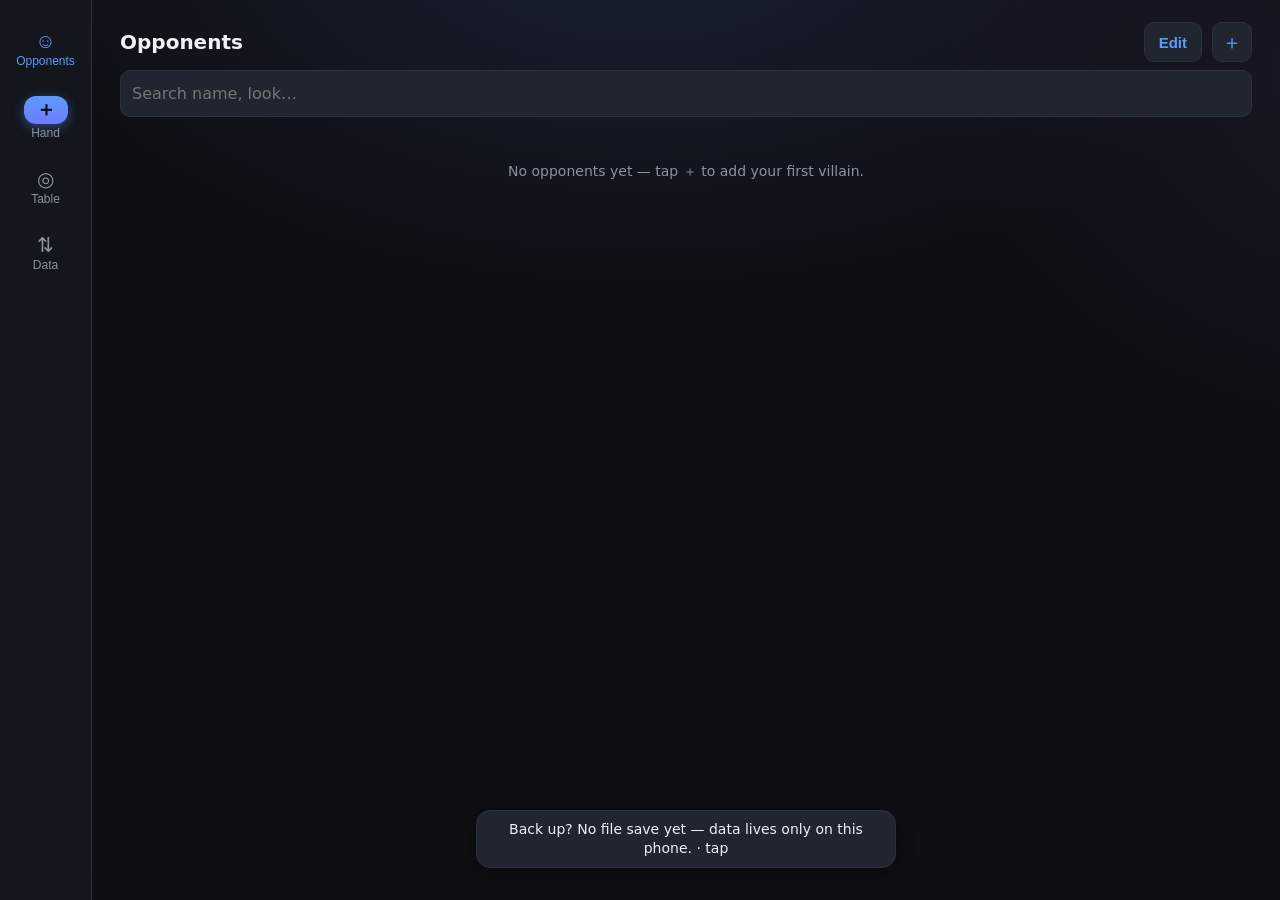
==== index.html @ b318144d "Laptop layout uses the whole screen: opponents list in columns, opponent page in two columns (stats/" ====
<!DOCTYPE html>
<html lang="en">
<head>
<meta charset="utf-8">
<meta name="viewport" content="width=device-width, initial-scale=1, viewport-fit=cover">
<title>Short Deck Journal</title>
<meta name="theme-color" content="#0f1115">
<link rel="manifest" href="manifest.webmanifest">
<link rel="apple-touch-icon" href="apple-touch-icon.png">
<meta name="apple-mobile-web-app-capable" content="yes">
<meta name="apple-mobile-web-app-status-bar-style" content="black-translucent">
<meta name="apple-mobile-web-app-title" content="ShortDeck">
<link rel="stylesheet" href="style.css">
</head>
<body>
<main>

<!-- ===== Opponents list ===== -->
<section id="view-opponents">
  <header class="vhead">
    <h1>Opponents</h1>
    <button id="opp-edit" class="iconbtn textbtn" title="Reorder &amp; group">Edit</button>
    <button id="opp-add" class="iconbtn" title="New opponent" aria-label="New opponent">＋</button>
  </header>
  <input id="opp-search" type="search" placeholder="Search name, look…" autocomplete="off">
  <div class="showexp-row">
  </div>
  <div id="opp-new" class="panel hidden">
    <input id="opp-new-name" placeholder="Name / nickname" autocomplete="off">
    <input id="opp-new-group" placeholder="Group (e.g. Friday game)" list="groups" autocomplete="off">
    <button id="opp-new-save" class="primary">Add opponent</button>
  </div>
  <div id="opp-list" class="list"></div>
</section>

<!-- ===== Opponent detail ===== -->
<section id="view-opp" class="hidden">
  <header class="vhead sticky">
    <button class="backbtn" data-back aria-label="Back">‹</button>
    <h1 id="od-name"></h1>
    <button id="od-edit" class="iconbtn" title="Edit" aria-label="Edit opponent">✎</button>
  </header>
  <div id="od-meta" class="muted sub2"></div>
  <div id="od-editform" class="panel hidden">
    <input id="od-e-name" placeholder="Name" autocomplete="off">
    <input id="od-e-group" placeholder="Group" list="groups" autocomplete="off">
    <input id="od-e-physical" placeholder="Looks like… (for re-identifying)" autocomplete="off">
    <div class="row">
      <button id="od-e-save" class="primary">Save</button>
      <button id="od-e-merge" class="secondary">Merge…</button>
      <button id="od-e-del" class="danger">Delete</button>
    </div>
  </div>
  <div id="od-ptype" class="ptypebar"></div>
  <!-- Two runs of panels, in phone order: one column on a phone, side by
       side on a laptop. -->
  <div class="odcols">
  <div class="odcol">
  <div class="panel" data-fold="stats">
    <div class="cardpanel-head"><span class="ptitle">Stats</span><span class="muted sub2" id="od-statshint"></span></div>
    <div id="od-stats"></div>
  </div>
  <div class="panel" data-fold="sizing">
    <div class="cardpanel-head"><span class="ptitle">Sizings</span></div>
    <div id="od-sizing"></div>
  </div>
  <div class="panel" data-fold="seq">
    <div class="cardpanel-head"><span class="ptitle">Preflop sizing chart · iso vs open</span></div>
    <div id="od-seq"></div>
  </div>
  <div class="panel" data-fold="ranges">
    <div class="cardpanel-head"><span class="ptitle">Ranges</span><span class="muted sub2" id="od-rangehint"></span></div>
    <div id="od-rangegrid"></div>
    <div id="od-rangelegend" class="rglegend"></div>
  </div>
  <div class="cardpanel hidden" data-fold="card">
    <div class="cardpanel-head"><span class="ptitle">Front-page card</span>
      <button id="od-card-edit" class="linkbtn">Edit</button></div>
    <div id="od-card-preview" class="chiprow cardchips"></div>
  </div>
  </div>
  <div class="odcol">
  <div class="panel" data-fold="reads">
    <div class="cardpanel-head"><span class="ptitle">Reads</span></div>
    <div id="od-readsugg" class="list"></div>
    <div id="od-tags"></div>
  </div>
  <div class="panel" data-fold="exploits">
    <div class="cardpanel-head"><span class="ptitle">Exploits</span>
      <button id="od-exploit-tmpl" class="linkbtn">＋ Template</button></div>
    <div class="noterow">
      <textarea id="od-exploit" rows="1" placeholder="How to beat this player…"></textarea>
      <button id="od-exploit-add" class="secondary">Add</button>
    </div>
    <div id="od-exsugg" class="list"></div>
    <div id="od-exploits" class="list"></div>
  </div>
  <div class="panel" data-fold="notes">
    <div class="cardpanel-head"><span class="ptitle">Notes</span>
      <button id="od-notes-convert" class="linkbtn">Convert all → hands</button></div>
    <div class="noterow">
      <textarea id="od-note" rows="1" placeholder="Add a note…"></textarea>
      <button id="od-note-add" class="secondary">Add</button>
    </div>
    <div id="od-notes" class="list"></div>
  </div>
  <div class="panel" data-fold="hands">
    <div class="cardpanel-head"><span class="ptitle">Hands</span>
      <button id="od-play" class="linkbtn hidden" title="Replay these hands one after another">▶ Play</button>
      <button id="od-hf-clear" class="linkbtn hidden">Clear filters</button></div>
    <div class="hfind">
      <input id="od-hfind" type="search" autocomplete="off" spellcheck="false" enterkeyhint="search"
        placeholder="Type what to find — e.g. 3bet pot cbet flop b50 · check-raise turn · folds to cbet">
      <button id="od-hfind-help" class="linkbtn" aria-label="Words it understands">?</button>
    </div>
    <div id="od-hfind-read" class="hfind-read"></div>
    <div id="od-hfind-words" class="hfind-words hidden">
      <b>Actions</b> bet · check · call · raise · fold · jam / shove / all-in · limp · open · isolate / iso · 3bet · 4bet · 5bet · cold call / flat · limp-reraise · c-bet · donk / lead · check-raise · check-call · check-fold · check back · bet-fold · bet-call · double barrel · triple barrel · aggressor (bet or raised: turn aggressor, flop aggressor; preflop aggressor = PFR)<br>
      <b>Lines</b> one letter per street, flop → turn → river: B bet · X check · C call · R raise · F fold — BBB · BXB · XXB · RCB · XCF; two letters is flop + turn (BB, BX, CC); a dash is that street anything: -BB is turn + river, --B river only, -X- checked the turn, B-B bet flop and river. A small letter then a capital is two moves on one street: BBxR bet, bet, check-raise river · -BxC bet turn, check-call river. Capital XR is the line (check flop, raise turn); xR or xr is a check-raise on one street — same for XC XF XB BF BC<br>
      <b>Answering</b> folds to cbet · calls 3bet · raises the donk — the verb, then what he faced · faced raise (someone raised postflop and he still had to act; add a street: faced raise turn)<br>
      <b>Streets</b> preflop · flop · turn · river · postflop (flop, turn or river) — next to an action it goes with it; alone, "he played that street"<br>
      <b>Sizes</b> B33 · B50 · B66 · B75 · B100 · B150 · half pot · 2/3 · pot · overbet — postflop only, the same rungs as the Sizings grid<br>
      <b>Spot</b> PFR / preflop raiser · PFC / preflop caller · button · CO · HJ · MP / U4 / U5 · EP / UTG / U6–U9 · limped / SRP / 3bet pot / 4bet pot (he was in it — folded preflop doesn’t count) · no squid / one squid / two squids · heads-up / HUP · multiway / MWP · in position · out of position · showdown · cards shown · preflop all-in (someone all-in preflop and called — exclude preflop all-in drops them) — two seats or pot types in a row read as either one: U7 U6<br>
      <b>Board</b> top flop card: A-high · K high · Thigh · 9-high — add "or lower" / "or higher" (or - / +): T-high or lower, Q-high+; name the street for the board then: turn is 9-high board or lower, 9-high turn, T-high river+<br>
      <b>Turn / river card</b> flush turn (completes a flush) · 4flush turn · straight turn · 4str turn · overcard turn · paired turn · blank turn — or "turn completes the flush", "river pairs the board", "blank river"<br>
      <b>Hand strength</b> from his shown cards, on the 6+ ladder (a flush beats a full house): no pair · air · weak pair (third / bottom / underpair) · second pair · top pair / TP · overpair · 2pair · set · trips · straight · full house / boat · flush · quads — add "+" / "or better" or "-" / "or worse": have 2pair+, TP or better, second pair-; also value / bluff, the Sizings grid’s own bar for that street. Draws: flush draw / FD · nut flush draw / NFD · OESD / open-ender · gutshot · straight draw · combo draw · draw. Say "have / has / with" before a bare flush, straight or pair (with a flush, has straight+) — "flush turn" alone is the board card. Name the street after it (2pair+ on the turn); after an action it goes with that street (bet flop with TP); otherwise it is the last street he saw (draws: flop or turn). No cards shown: the hand is left out<br>
      <b>Joining</b> words all have to hold · "or" takes either side · no / not / never / exclude flips the next one
    </div>
    <div id="od-handfilters" class="handfilters"></div>
    <div id="od-hands" class="list"></div>
  </div>
  </div>
  </div>
</section>

<!-- ===== Hand entry ===== -->
<section id="view-hand" class="hidden">
  <div class="handline">
    <div id="he-line" class="linetext muted">New hand — tap a villain</div>
    <button id="he-undo" class="undobtn">Undo</button>
  </div>
  <div id="he-notehint" class="notehint hidden">
    <span id="he-notehint-text"></span>
    <button id="he-notehint-clear" class="chip mini" title="Clear the note" aria-label="Clear the note">✕</button>
  </div>

  <div class="hgroup"><div id="he-mode" class="seg"></div></div>

  <!-- compact context bar: ante · eff stack -->
  <div class="ctxbar">
    <span class="ctxfield"><label>Ante</label><input id="he-ante" type="number" placeholder="–" inputmode="numeric" title="Every seat antes; the button posts double"></span>
    <span class="ctxfield"><label>Eff</label><input id="he-effstack" type="number" placeholder="–" inputmode="numeric"></span>
    <button id="he-squidhave-btn" class="ctxpick hidden" data-squidpick="have">🦑<i>–</i></button>
    <button id="he-squidleft-btn" class="ctxpick hidden" data-squidpick="left">Left<i>–</i></button>
  </div>

  <div id="he-chipsonly">
    <div class="hgroup">
      <div class="glabelrow"><span class="glabel">Villains</span>
        <button id="he-lineup-btn" class="linkbtn">Lineup</button></div>
      <input id="he-vsearch" class="vsearch" type="search" placeholder="🔍 Search villains…" autocomplete="off">
      <div id="he-villains" class="chiprow scroll"></div>
    </div>

    <div class="hgroup">
      <div class="posrow"><span class="poslabel">Hero</span><div id="he-heropos" class="chiprow tight"></div></div>
      <div id="he-vposrows"></div>
    </div>
  </div>

  <div id="he-table" class="hidden">
    <div id="he-felt"></div>
    <div id="he-seatassign"></div>
    <div id="he-tablesetup"></div>
  </div>

  <div class="hgroup actionpad">
    <button id="he-openact" class="actopen">＋ Add action</button>
    <div id="he-actlist" class="actlist hidden"></div>
  </div>

  <div class="hgroup">
    <div class="glabel">Board &amp; cards</div>
    <div id="he-cards" class="cardsrow"></div>
  </div>

  <div class="savebar">
    <button id="he-save" class="primary">Save</button>
  </div>
</section>

<!-- ===== Table (tonight's lineup) ===== -->
<section id="view-table" class="hidden">
  <header class="vhead">
    <h1>Table</h1>
    <button id="tbl-edit" class="iconbtn textbtn" title="Edit lineup">Edit</button>
  </header>
  <div id="tbl-sub" class="muted sub2"></div>
  <div id="tbl-list" class="list"></div>
</section>

<!-- ===== Hand detail ===== -->
<section id="view-handview" class="hidden">
  <header class="vhead">
    <button id="hv-back" class="backbtn" aria-label="Back">‹</button>
    <h1>Hand</h1>
    <button id="hv-reads" class="iconbtn hidden" title="Mark reads" aria-label="Mark reads">✍</button>
    <button id="hv-edit" class="iconbtn" title="Edit" aria-label="Edit hand">✎</button>
  </header>
  <div class="hvside">
    <div id="hv-pager" class="hvpager hidden"></div>
    <div id="hv-felt"></div>
  </div>
  <div id="hv-log" class="rphh"></div>
  <button id="hv-textbtn" class="linkbtn rptextbtn">Show the written hand</button>
  <div id="hv-text" class="handview hidden"></div>
  <div id="hv-split" class="hvsplit hidden">
    <div id="hv-split-grab" class="hvgrab" aria-label="Drag to resize"></div>
    <div class="hvsplit-head">
      <span id="hv-split-who"></span>
      <div id="hv-split-vill" class="chiprow tight"></div>
      <button id="hv-split-close" class="iconbtn" aria-label="Close reads">✕</button>
    </div>
    <div id="hv-split-body"></div>
  </div>
  <button id="hv-delete" class="danger">Delete hand</button>
  <div id="hv-nav" class="hvnav hidden">
    <button class="hvstep" data-hvstep="-1" aria-label="Previous hand">‹</button>
    <span id="hv-count"></span>
    <button class="hvstep" data-hvstep="1" aria-label="Next hand">›</button>
  </div>
</section>

<!-- ===== Data / backup ===== -->
<section id="view-data" class="hidden">
  <header class="vhead"><h1>Data</h1></header>
  <div class="panel">
    <div class="ptitle">Storage</div>
    <div id="data-storage" class="muted sub2"></div>
  </div>
  <div class="panel">
    <div class="ptitle">Auto-backup</div>
    <div id="data-autobackup" class="muted sub2"></div>
    <div class="row">
      <button id="data-autosave" class="secondary">Save auto-backup to file</button>
    </div>
  </div>
  <div class="panel">
    <div class="ptitle">Manual backup</div>
    <div id="data-backupnag" class="muted sub2"></div>
    <div class="row">
      <button id="data-export" class="secondary">Export JSON</button>
      <button id="data-import" class="secondary">Import JSON</button>
    </div>
    <input id="data-importfile" type="file" accept=".json,application/json" class="hidden">
  </div>
  <div class="panel">
    <div class="ptitle">Recent imports</div>
    <div id="data-imports" class="list"></div>
  </div>
  <div id="data-stats" class="panel muted sub2"></div>
</section>

</main>

<datalist id="groups"></datalist>

<nav id="tabbar">
  <button data-tab="opponents"><span class="ticon">☺</span>Opponents</button>
  <button data-tab="hand" class="bigtab"><span class="ticon">＋</span>Hand</button>
  <button data-tab="table"><span class="ticon">◎</span>Table</button>
  <button data-tab="data"><span class="ticon">⇅</span>Data</button>
</nav>

<div id="sheet-backdrop" class="hidden"></div>
<div id="sheet" class="hidden"></div>
<div id="toast" class="hidden"></div>

<script src="vocab.js"></script>
<script src="pinyin.js"></script>
<script src="db.js"></script>
<script src="app.js"></script>
<script src="stats.js"></script>
<script src="hfind.js"></script>
</body>
</html>
---- style.css ----
:root {
  --bg: #0d0f14; --panel: #181b23; --panel2: #21252f; --line: #2b3140;
  --text: #eef0f4; --muted: #8b93a1; --accent: #5b9cff; --accent2: #6f7bff;
  --good: #3fb950; --bad: #f85149;
  --red: #ff7b72; --blue: #79c0ff; --green: #56d364;
  --radius: 14px;
  --shadow: 0 1px 2px rgba(0,0,0,.3), 0 6px 20px rgba(0,0,0,.22);
}
* { box-sizing: border-box; -webkit-tap-highlight-color: transparent; }
html { -webkit-text-size-adjust: 100%; }
body {
  margin: 0; color: var(--text);
  background:
    radial-gradient(1100px 620px at 50% -8%, #1a2030 0%, transparent 60%),
    radial-gradient(900px 700px at 110% 8%, #191826 0%, transparent 55%),
    var(--bg);
  background-attachment: fixed;
  font: 15px/1.45 -apple-system, system-ui, sans-serif;
  padding: env(safe-area-inset-top) env(safe-area-inset-right) 0 env(safe-area-inset-left);
}
main {
  /* tabbar ~64px + safe-area + comfortable buffer so the last list item
     is never tucked under the floating nav */
  padding: 8px 14px calc(110px + env(safe-area-inset-bottom));
  max-width: 540px; margin: 0 auto;
}
.hidden { display: none !important; }
.muted { color: var(--muted); }
.ok { color: var(--good); }
.warn { color: #f0b849; }
.sub2 { font-size: 13px; margin: 2px 2px 10px; }

/* ---- headers ---- */
.vhead { display: flex; align-items: center; gap: 10px; padding: 10px 0 8px; }
.vhead.sticky {
  position: sticky; top: 0; z-index: 5;
  background: linear-gradient(180deg, var(--bg) 0%, var(--bg) 78%, rgba(13,15,20,0) 100%);
  padding-top: calc(6px + env(safe-area-inset-top, 0px));
  padding-bottom: 10px;
  margin: 0 -14px 4px; padding-left: 14px; padding-right: 14px;
}
.vhead h1 { margin: 0; font-size: 20px; flex: 1; min-width: 0; overflow: hidden; text-overflow: ellipsis; white-space: nowrap; }
.iconbtn {
  background: var(--panel2); color: var(--accent); border: 1px solid var(--line);
  border-radius: 10px; width: 40px; height: 40px; font-size: 20px; cursor: pointer; flex: none;
}
.iconbtn.textbtn { width: auto; padding: 0 14px; font-size: 15px; font-weight: 600; }
.iconbtn.textbtn.on { background: linear-gradient(180deg, var(--accent), var(--accent2)); color: #0a0d12; }
.backbtn {
  background: none; border: 0; color: var(--accent); font-size: 30px; line-height: 1;
  padding: 0 6px 4px 0; cursor: pointer; flex: none;
}

/* ---- generic ---- */
.panel {
  background: linear-gradient(180deg, var(--panel) 0%, #14171e 100%);
  border: 1px solid var(--line); border-radius: var(--radius);
  padding: 13px; margin-bottom: 12px; box-shadow: var(--shadow);
}
.ptitle { color: var(--muted); font-size: 11px; text-transform: uppercase; letter-spacing: .06em; margin-bottom: 8px; }
.ptitle-hint { text-transform: none; letter-spacing: 0; color: var(--muted); font-weight: 400; }
.row { display: flex; gap: 10px; margin-top: 10px; }
.row > * { flex: 1; }
input, textarea, select {
  background: var(--panel2); color: var(--text); border: 1px solid var(--line);
  border-radius: 10px; padding: 11px; font: inherit; font-size: 16px; width: 100%; margin-bottom: 8px;   /* 16px: iOS zooms text fields <16px on focus */
}
input:focus, textarea:focus { outline: 1px solid var(--accent); }
/* no up/down steppers on number fields — you just type the amount */
input[type=number] { -moz-appearance: textfield; }
input[type=number]::-webkit-inner-spin-button,
input[type=number]::-webkit-outer-spin-button { -webkit-appearance: none; margin: 0; }
textarea { resize: none; }
button.primary {
  background: linear-gradient(180deg, var(--accent) 0%, var(--accent2) 100%);
  color: #0a0d12; border: 0; border-radius: 12px;
  padding: 14px; font-size: 16px; font-weight: 700; cursor: pointer; width: 100%;
  box-shadow: 0 3px 12px rgba(91,156,255,.28);
}
button.primary:active { filter: brightness(.94); }
button.secondary {
  background: var(--panel2); color: var(--text); border: 1px solid var(--line);
  border-radius: 11px; padding: 13px; font-size: 15px; cursor: pointer; width: 100%;
}
button.danger {
  background: none; color: var(--bad); border: 1px solid #5b2126;
  border-radius: 11px; padding: 12px; font-size: 14px; cursor: pointer; width: 100%;
}

/* ---- lists ---- */
.list { display: flex; flex-direction: column; gap: 8px; }
.lrow {
  background: linear-gradient(180deg, var(--panel) 0%, #14171e 100%);
  border: 1px solid var(--line); border-radius: 12px;
  padding: 12px 13px; cursor: pointer; box-shadow: var(--shadow);
  transition: transform .05s ease, border-color .15s ease;
}
.lrow:active { transform: scale(.99); border-color: #3a414f; }
.lrow .t { font-weight: 600; display: flex; align-items: baseline; gap: 8px; }
.lrow .t .when { margin-left: auto; color: var(--muted); font-size: 12px; font-weight: 400; flex: none; }
/* Table tab: seat number gutter + the standard opponent row card */
.tblrow { display: flex; align-items: center; gap: 8px; }
.tblrow .lrow, .tblrow .opprow { flex: 1; min-width: 0; }
.tblrow > .seatno {
  flex: none; width: 22px; height: 22px; border-radius: 50%; background: var(--panel);
  border: 1px solid var(--line); color: var(--muted); font-size: 12px; font-weight: 700;
  display: inline-flex; align-items: center; justify-content: center;
}
.tblhero .lrow .t { color: var(--muted); font-weight: 600; }
.lrow .s { color: var(--muted); font-size: 13px; margin-top: 2px; overflow: hidden; text-overflow: ellipsis;
  display: -webkit-box; -webkit-line-clamp: 2; -webkit-box-orient: vertical; }
.dot { display: inline-block; width: 8px; height: 8px; border-radius: 50%; flex: none; }
.dot.won { background: var(--good); } .dot.lost { background: var(--bad); } .dot.chop { background: var(--muted); }

/* ---- opponent rows: hand-count badge, pinned exploit, edit/drag ---- */
.opprow { position: relative; display: flex; align-items: center; gap: 10px; }
.opprow-body { flex: 1; min-width: 0; }
.opprow .handbadge {
  position: absolute; right: 10px; bottom: 8px; flex: none;
  min-width: 20px; height: 20px; padding: 0 6px; border-radius: 10px;
  background: var(--panel2); border: 1px solid var(--line); color: var(--muted);
  font-size: 12px; font-weight: 700; display: inline-flex; align-items: center; justify-content: center;
}
.opprow .pinexp { color: var(--accent); -webkit-line-clamp: 2; }
.opprow .draghandle {
  flex: none; color: var(--muted); font-size: 20px; line-height: 1; cursor: grab;
  touch-action: none; padding: 2px 4px; user-select: none;
}
.opprow.dragging { opacity: .85; border-color: var(--accent); box-shadow: 0 6px 18px rgba(0,0,0,.5); }
.opprow .movebtn {
  flex: none; background: var(--panel2); border: 1px solid var(--line); color: var(--accent);
  border-radius: 8px; padding: 6px 10px; font-size: 13px; font-weight: 600; cursor: pointer;
  margin-right: 26px;
}
.grouphead { display: flex; align-items: center; gap: 10px; }
.groupcollapse {
  flex: 1; display: flex; align-items: center; gap: 8px; min-width: 0;
  background: none; border: 0; padding: 0; cursor: pointer; text-align: left;
}
.groupcollapse .chev { color: var(--muted); font-size: 11px; flex: none; width: 12px; }
.groupcollapse .tagcat { flex: none; }
.groupcollapse .gcount {
  color: var(--muted); font-size: 11px; font-weight: 700;
  background: var(--panel2); border: 1px solid var(--line); border-radius: 9px; padding: 0 7px;
}
.grouphead .tagcat { flex: 1; }
.groupadd {
  background: none; border: 1px dashed var(--line); color: var(--accent);
  border-radius: 8px; padding: 3px 10px; font-size: 12px; font-weight: 600; cursor: pointer;
}
.grouppin {
  background: var(--panel2); border: 1px solid var(--line); color: var(--muted);
  border-radius: 8px; padding: 3px 10px; font-size: 12px; font-weight: 600; cursor: pointer; flex: none;
}
.grouppin.on { background: #33280a; color: #e0b23e; border-color: #e0b23e; }
.groupsec { display: flex; flex-direction: column; gap: 8px; }
.groupsec + .grouphead { margin-top: 6px; }
/* No-cards hand group (opponent page): collapsed stats-only spots, set off from the seen hands. */
.nocardshead { margin-top: 12px; padding-top: 12px; border-top: 1px solid var(--line); }
.nocardssec { display: flex; flex-direction: column; gap: 8px; margin-top: 8px; }
.empty { color: var(--muted); font-size: 14px; text-align: center; padding: 26px 10px; }

/* ---- chips ---- */
.chiprow { display: flex; flex-wrap: wrap; gap: 7px; }
.chiprow.scroll { flex-wrap: nowrap; overflow-x: auto; padding-bottom: 4px; -webkit-overflow-scrolling: touch; scrollbar-width: none; }
.chiprow.scroll::-webkit-scrollbar { display: none; }
.chiprow.tight { gap: 5px; flex-wrap: nowrap; overflow-x: auto; scrollbar-width: none; }
.chiprow.readwrap { gap: 5px; }   /* wraps by default (inherits from .chiprow), tighter gap for dense read pickers */
.chip {
  background: var(--panel2); color: var(--muted); border: 1px solid var(--line);
  border-radius: 999px; padding: 8px 13px; font-size: 14px; cursor: pointer;
  white-space: nowrap; flex: none; user-select: none; transition: transform .04s ease;
}
.chip:active { transform: scale(.94); }
.chip.on { background: #1c2c47; color: var(--accent); border-color: var(--accent); font-weight: 600; box-shadow: 0 0 0 1px var(--accent) inset; }
/* three-state read colours: green = yes, red = no, yellow = mid (draw-size) */
.chip.on.sgreen,  .bubble.on.sgreen  { background: #10301a; color: var(--good); border-color: var(--good); box-shadow: 0 0 0 1px var(--good) inset; }
.chip.on.sred,    .bubble.on.sred    { background: #3a1414; color: var(--bad); border-color: var(--bad); box-shadow: 0 0 0 1px var(--bad) inset; }
.chip.on.syellow, .bubble.on.syellow { background: #33280a; color: #e0b23e; border-color: #e0b23e; box-shadow: 0 0 0 1px #e0b23e inset; }
/* strong-intensity variants (cycle: yes → yes! → no → no! → off) */
.chip.on.sgreen.sstrong, .bubble.on.sgreen.sstrong { background: var(--good); color: #04140a; box-shadow: 0 0 0 2px #7cf1a1 inset, 0 0 10px rgba(63,214,120,.5); }
.chip.on.sred.sstrong,   .bubble.on.sred.sstrong   { background: var(--bad);  color: #170606; box-shadow: 0 0 0 2px #ff9a9a inset, 0 0 10px rgba(255,90,90,.5); }

/* grouped reads: a label followed by F/T/R (etc.) bubble toggles */
.readgroup { display: flex; align-items: center; gap: 10px; margin: 7px 0; flex-wrap: wrap; }
.rglabel { font-size: 14px; color: var(--text); width: 96px; flex: none; }
.bubbles { display: flex; gap: 6px; flex-wrap: wrap; }
.tallyn { margin-left: 4px; font-size: 10px; opacity: .75; }
.bubble {
  min-width: 42px; padding: 7px 4px; text-align: center;
  background: var(--panel2); color: var(--muted); border: 1px solid var(--line);
  border-radius: 9px; font-size: 13px; font-weight: 600;
}
.bubble:active { transform: scale(.96); }
.chip.heroic.on { background: #163521; color: var(--green); border-color: var(--green); box-shadow: 0 0 0 1px var(--green) inset; }
.chip.mini { padding: 5px 9px; font-size: 12px; }
.posrow .chip.mini { min-height: 40px; padding: 8px 12px; font-size: 13px; display: inline-flex; align-items: center; }  /* at-table hot path: real hit area */
.tagcat { color: var(--muted); font-size: 11px; text-transform: uppercase; letter-spacing: .05em; margin: 10px 0 6px; }
.tagcat:first-child { margin-top: 0; }

/* ---- opponent detail ---- */
.noterow { display: flex; gap: 8px; align-items: flex-start; margin-bottom: 10px; }
.noterow textarea, .noterow input { margin-bottom: 0; flex: 1; }
.noterow button { width: auto; flex: none; padding: 11px 16px; }
.noteitem { border-top: 1px solid var(--line); padding: 9px 2px; font-size: 14px; }
.noteitem .when { color: var(--muted); font-size: 11px; }
.notetext { white-space: pre-wrap; word-break: break-word; }
.noterowbtns { display: flex; align-items: center; gap: 8px; margin-top: 7px; }
.noterowbtns .when { margin-right: auto; }
textarea.noteedit { margin-bottom: 0; }
#od-exsugg { margin-bottom: 6px; }
.sugghead {
  display: flex; align-items: center; justify-content: space-between; gap: 8px;
  color: var(--text); font-size: 12px; text-transform: uppercase; letter-spacing: .06em;
  margin: 6px 0 4px; padding: 8px 10px; background: var(--panel2); border: 1px solid var(--line);
  border-radius: 6px; cursor: pointer; user-select: none; transition: background .1s;
}
.sugghead:active { background: var(--panel); }
.sugghead .toggle-arrow { font-size: 10px; flex: none; color: var(--muted); }
.suggitem { border-top: 1px solid var(--line); padding: 9px 2px; font-size: 14px; opacity: .92; }
.suggitem .notetext { color: var(--muted); }
.suggitem.suggstrong .notetext { color: var(--text); font-weight: 600; }
.suggitem.suggcompound .notetext { color: var(--text); }
.wintally { font-size: 12px; color: var(--good); font-weight: 700; white-space: nowrap; }
.convtag { font-size: 10px; font-weight: 800; color: var(--good); background: #10301a; border: 1px solid var(--good); border-radius: 5px; padding: 1px 5px; vertical-align: middle; margin-right: 4px; }
.topbadge {
  font-size: 10px; font-weight: 800; text-transform: uppercase; letter-spacing: .04em;
  color: #0a0d12; background: linear-gradient(180deg, var(--accent), var(--accent2));
  border-radius: 5px; padding: 1px 5px; vertical-align: middle;
}
.adjbadge {
  font-size: 10px; font-weight: 800; text-transform: uppercase; letter-spacing: .04em;
  color: #0a0d12; background: #e0a63a; border-radius: 5px; padding: 1px 5px; vertical-align: middle; white-space: nowrap;
}
.noteitem.adj { border-color: #6b551f; }
.adjbtn.on { background: #e0a63a; color: #0a0d12; border-color: #e0a63a; }
.noteitem.pinned { border-color: var(--accent); }
.noteitem.hiddenfront { opacity: .65; border-style: dashed; }
.noteitem.hiddenfront .notetext { color: var(--muted); }
.pinbtn.on { background: var(--accent); color: #0a0d12; border-color: var(--accent); }
.confcycle { min-width: 28px; font-weight: 700; text-align: center; background: var(--accent); color: #0a0d12; border-color: var(--accent); }
.confcycle.off { background: var(--panel2); color: var(--muted); border-color: var(--line); }
.readsub { margin: 6px 0 8px; }
.readsub .rslabel { display: block; font-size: 10px; text-transform: uppercase; letter-spacing: .06em; color: var(--muted); margin-bottom: 3px; }
.chiprow.tight { gap: 6px; }

/* front-page card: preview panel + abbreviated exploit chips */
.cardpanel {
  background: var(--panel); border: 1px solid var(--line); border-radius: 12px;
  padding: 10px 12px; margin: 8px 0 4px;
}
.cardpanel-head { display: flex; align-items: center; justify-content: space-between; margin-bottom: 6px; }
.cardpanel-head .ptitle { margin: 0; }
.cardchips { display: flex; flex-wrap: wrap; gap: 6px; margin-top: 6px; }
.opprow .cardchips { margin-top: 6px; }
.excard {
  display: inline-flex; align-items: center; max-width: 100%;
  background: #1c2c47; border: 1px solid #34517f; color: var(--accent);
  border-radius: 999px; padding: 3px 10px; font-size: 12px; font-weight: 600;
  white-space: nowrap; overflow: hidden; text-overflow: ellipsis;
}
.abbrin {
  flex: none; width: 96px; margin: 0; padding: 5px 8px; font-size: 16px;
  background: var(--panel); border: 1px solid var(--line); border-radius: 8px; color: var(--text);
}

/* exploit-template picker */
.tmplitem { align-items: flex-start; gap: 10px; }
.tmplitem[disabled] { opacity: .5; }
.tmplitem .tmplcode {
  flex: none; align-self: flex-start; background: #1c2c47; border: 1px solid #34517f; color: var(--accent);
  border-radius: 8px; padding: 3px 8px; font-size: 12px; font-weight: 800; letter-spacing: .03em;
}
.tmplitem .tmplbody { display: flex; flex-direction: column; gap: 2px; flex: 1; min-width: 0; }
.tmplitem .tmpltext { color: var(--muted); font-size: 12px; line-height: 1.35; white-space: normal; }

/* note hint pinned above the hand line (used when starting a hand from a note) */
.notehint {
  display: flex; align-items: flex-start; gap: 8px;
  background: #1f1a0d; border: 1px solid #6b551f; border-radius: 10px;
  padding: 8px 10px; margin: 6px 0 10px; color: #e0b23e; font-size: 13px; line-height: 1.4;
}
.notehint span { flex: 1; min-width: 0; white-space: pre-wrap; word-break: break-word; }
.notehint .chip { flex: none; }
/* villains header row + Lineup link */
.glabelrow { display: flex; align-items: center; justify-content: space-between; margin-bottom: 6px; }
.glabelrow .glabel { margin: 0; }
.linkbtn {
  background: var(--panel2); border: 1px solid var(--line); color: var(--accent);
  border-radius: 8px; padding: 5px 12px; font-size: 13px; font-weight: 600; cursor: pointer;
}
.linkbtn.on { border-color: var(--accent); color: var(--accent); }

.sheetnote.warn { color: #e0a63a; background: #2b220a; border: 1px solid #6b551f; border-radius: 8px; padding: 8px 10px; }
/* lineup sheet */
.linelist { display: flex; flex-direction: column; gap: 6px; }
.lineitem {
  display: flex; align-items: center; gap: 10px;
  background: var(--panel2); border: 1px solid var(--line); border-radius: 10px; padding: 8px 10px;
}
.lineitem .seatno {
  flex: none; width: 22px; height: 22px; border-radius: 50%; background: var(--panel);
  border: 1px solid var(--line); color: var(--muted); font-size: 12px; font-weight: 700;
  display: inline-flex; align-items: center; justify-content: center;
}
.lineitem .mnm { flex: 1; min-width: 0; font-weight: 600; }
.lineitem .linebtns { display: flex; gap: 4px; flex: none; }
.lineitem .chip.mini[disabled] { opacity: .3; }
.glabel em { font-style: normal; color: var(--accent); font-weight: 700; font-size: 10px; margin-left: 3px; vertical-align: 1px; }

/* ---- hand entry ---- */
.handline {
  position: sticky; top: env(safe-area-inset-top); z-index: 5;
  background: var(--bg); display: flex; gap: 10px; align-items: center;
  padding: 8px 0; border-bottom: 1px solid var(--line); margin-bottom: 10px;
}
.linetext { flex: 1; font: 12px/1.5 ui-monospace, monospace; min-height: 18px; word-break: break-word; }
.undobtn {
  background: var(--panel2); color: var(--text); border: 1px solid var(--line);
  border-radius: 9px; padding: 9px 14px; font-size: 14px; cursor: pointer; flex: none;
}
.hgroup { margin-bottom: 13px; }
.glabel { color: var(--muted); font-size: 11px; text-transform: uppercase; letter-spacing: .05em; margin-bottom: 6px; }
.posrow { display: flex; align-items: center; gap: 8px; margin-bottom: 6px; }
.poslabel { color: var(--muted); font-size: 11px; width: 80px; flex: none; text-transform: none;
  overflow: hidden; text-overflow: ellipsis; white-space: nowrap; }

.seg { display: flex; background: var(--panel2); border: 1px solid var(--line); border-radius: 11px; overflow: hidden; margin-bottom: 8px; padding: 3px; gap: 3px; }
.seg button {
  flex: 1; background: none; border: 0; color: var(--muted); padding: 8px 4px; border-radius: 8px;
  font-size: 13px; font-weight: 600; cursor: pointer; white-space: nowrap; overflow: hidden; text-overflow: ellipsis;
}
.seg button.on { background: linear-gradient(180deg, var(--accent), var(--accent2)); color: #0a0d12; box-shadow: 0 1px 6px rgba(91,156,255,.3); }
.actgrid { display: grid; grid-template-columns: repeat(3, 1fr); gap: 8px; }
.actgrid button {
  background: linear-gradient(180deg, var(--panel2) 0%, var(--panel) 100%); color: var(--text); border: 1px solid var(--line);
  border-radius: 12px; padding: 0; height: 56px; font-size: 15px; font-weight: 600; cursor: pointer;
  transition: transform .04s ease;
}
.actgrid button:active { border-color: var(--accent); background: #1c2c47; color: var(--accent); transform: scale(.97); }
/* ---- bet-size picker: aligned grid, label + resolved chip amount ---- */
#he-sizes { margin-top: 8px; }
#he-sizes:not(.hidden) {
  background: #142138; border: 1px solid var(--accent); border-radius: 11px;
  padding: 10px; box-shadow: 0 0 0 3px rgba(91,156,255,.12);
}
.sizehint { color: var(--accent); font-size: 11px; font-weight: 700; text-transform: uppercase; letter-spacing: .05em; margin-bottom: 8px; }
.sizeopts { display: grid; grid-template-columns: repeat(3, 1fr); gap: 7px; }
.sizebtn {
  display: flex; flex-direction: column; align-items: center; justify-content: center; gap: 1px;
  min-height: 48px; padding: 6px 4px; border-radius: 10px;
  background: var(--panel2); border: 1px solid var(--line); color: var(--text);
  font-weight: 700; cursor: pointer;
}
.sizebtn:active { border-color: var(--accent); background: #1c2c47; transform: scale(.97); }
.sizebtn .sz { font-size: 15px; }
.sizebtn .amt { font-size: 11px; font-weight: 500; color: var(--muted); }
.sizebtn.sizecustom { flex-direction: row; gap: 4px; }
.sizebtn.sizecustom input {
  width: 100%; min-width: 0; margin: 0; padding: 4px 2px; border: 0; background: none;
  text-align: center; font-size: 16px; color: var(--text);
}

/* ---- table mode ---- */
#he-felt { position: relative; height: 300px; margin: 4px 0 10px; }
.feltoval {
  position: absolute; inset: 20px 6px; border-radius: 50%;
  background: radial-gradient(120% 120% at 50% 32%, #1d4c38 0%, #143726 68%, #0f2c1f 100%);
  border: 7px solid #0b241a;
  box-shadow: inset 0 0 40px rgba(0,0,0,.45), 0 8px 26px rgba(0,0,0,.4);
}
.feltcenter { position: absolute; left: 50%; top: 42%; transform: translate(-50%, -50%); text-align: center; }
.feltboard { display: flex; gap: 3px; }
.feltboard span { background: #1e222b; border-radius: 3px; padding: 2px 5px; font-size: 13px; font-weight: 700; }
.tseat { position: absolute; transform: translate(-50%, -50%); background: none; border: 0; padding: 0; cursor: pointer; text-align: center; }
.tpill { background: var(--panel2); border: 1px solid #3a4150; border-radius: 10px; padding: 4px 6px;
  min-width: 46px; display: flex; flex-direction: column; align-items: center; line-height: 1.15; }
.tpill .tpos { font-size: 9px; color: var(--muted); }
.tpill .tnm { font-size: 11px; font-weight: 500; color: var(--text); max-width: 52px; overflow: hidden; text-overflow: ellipsis; white-space: nowrap; }
.tpill .tstack { font-size: 10px; font-weight: 700; color: #7cd992; margin-top: 1px; }
.tseat.hero .tpill { background: #1c2c47; border-color: var(--accent); }
.tseat.empty .tpill { border-style: dashed; }
.tseat.empty .tnm { color: var(--accent); }
.tseat.focus .tpill { border-color: var(--accent); box-shadow: 0 0 0 2px rgba(91,156,255,.4); }   /* also marks who is on to act while the action sheet is open */
.tseat.btnpick .tpill { border-color: #ffb84a; box-shadow: 0 0 0 2px rgba(255,184,74,.35); }
.tdealer {
  display: inline-flex; align-items: center; justify-content: center;
  width: 16px; height: 16px; border-radius: 50%;
  background: #fff; color: #1a1c22; font-size: 10px; font-weight: 800;
  position: absolute; left: -6px; top: -6px;
  box-shadow: 0 1px 3px rgba(0,0,0,.5);
}
.tseat { position: absolute; }
.ttag { display: inline-block; margin-top: 2px; font-size: 9px; line-height: 1.4;
  color: var(--accent); background: #1c2c47; border: 1px solid transparent;
  border-radius: 6px; padding: 0 5px; max-width: 78px; overflow: hidden;
  text-overflow: ellipsis; white-space: nowrap; }
.ttag.t-red    { color: #ffb3b3; background: #3a1414; border-color: #7a2323; }
.ttag.t-amber  { color: #ffd48a; background: #3a2a10; border-color: #7a5320; }
.ttag.t-teal   { color: #8fe6c9; background: #0f3329; border-color: #1d6e56; }
.ttag.t-purple { color: #cbc4f6; background: #251f4a; border-color: #4c4290; }
.ttag.t-blue   { color: #b0d4f4; background: #142a44; border-color: #2a548a; }
.ttag.t-gray   { color: #d0cec6; background: #2a2926; border-color: #5a5852; }

/* Table-setup control bar under the felt */
#he-tablesetup { display: flex; flex-direction: column; gap: 6px; margin: 4px 0 10px; }
.tsetup-row { display: flex; gap: 6px; align-items: stretch; }
.tsetup-lbl { color: var(--muted); font-size: 11px; text-transform: uppercase; letter-spacing: .04em; align-self: center; padding: 0 4px; }
.tspill {
  flex: 1 1 0; display: flex; flex-direction: column; align-items: center;
  background: var(--panel2); border: 1px solid var(--line); border-radius: 10px;
  padding: 5px 8px; cursor: pointer; color: var(--text);
}
.tspill .tspilllbl { font-size: 10px; color: var(--muted); text-transform: uppercase; letter-spacing: .04em; }
.tspill .tspillval { font-size: 15px; font-weight: 700; }
.tspill.tsblinds { background: #1c2c47; border-color: var(--accent); }
.tspill.tsstraddle.on { background: #2a3722; border-color: #7cd992; color: #cfeed4; }
.tsbtn {
  flex: 1 1 0; background: var(--panel2); border: 1px solid var(--line); border-radius: 10px;
  padding: 8px 10px; color: var(--text); font-size: 13px; font-weight: 600; cursor: pointer;
}
.tsbtn.on { background: #3d2a10; border-color: #ffb84a; color: #ffd28a; }
.tsbtn.wide { flex: 1 1 100%; }

/* Occupied-seat editor (Name / Stack / Cards / Remove) */
.seatedit { background: var(--panel2); border: 1px solid var(--line); border-radius: 12px; padding: 10px; margin-bottom: 4px; }
.seatedit-hd { display: flex; align-items: center; gap: 8px; margin-bottom: 8px; }
.seatedit-hd .tpos { font-size: 12px; color: var(--accent); font-weight: 700; }
.seatedit-nm { font-size: 15px; font-weight: 700; flex: 1; overflow: hidden; text-overflow: ellipsis; white-space: nowrap; }
.chip.mini.danger { color: #ff8a8a; border-color: #7a2a2a; width: auto; padding: 4px 10px; }
.seatedit-row { display: flex; gap: 10px; align-items: flex-end; }
.seatedit-fld { display: flex; flex-direction: column; gap: 3px; flex: 1; }
.seatedit-fld > span { font-size: 10px; color: var(--muted); text-transform: uppercase; letter-spacing: .04em; }
.seatedit-fld input {
  background: var(--panel); border: 1px solid var(--line); border-radius: 8px;
  padding: 8px 10px; color: var(--text); font-size: 16px; font-weight: 700; width: 100%; box-sizing: border-box;
}
.seatedit-cards { display: flex; gap: 4px; }
.cslot.mini { width: 34px; height: 46px; font-size: 14px; }
.theroc { display: flex; gap: 2px; justify-content: center; margin-bottom: 2px; }
.theroc span { background: #1e222b; border-radius: 3px; padding: 1px 3px; font-size: 10px; font-weight: 700; }
#he-seatassign { margin-bottom: 4px; }
.assignhint { color: var(--muted); font-size: 13px; text-align: center; padding: 6px 0; }
.assignhead { display: flex; align-items: center; gap: 8px; font-size: 14px; margin-bottom: 8px; }
.assignhead .tpos { color: var(--accent); font-weight: 600; }
.assignhead button { width: auto; margin-left: auto; }
.chip.seated { opacity: .5; }

.cardsrow { display: flex; flex-direction: column; gap: 9px; }
.crow { display: flex; gap: 5px; align-items: center; flex-wrap: wrap; min-height: 54px; }
/* One row per villain/hero: fixed-width name column + card slots, no wrap. */
.crow.crow-holes {
  flex-wrap: nowrap; gap: 8px; min-width: 0;
}
.crow.crow-holes .cdiv {
  flex: 0 0 90px; margin: 0; font-size: 12px; text-transform: none; letter-spacing: 0;
  color: var(--text); overflow: hidden; text-overflow: ellipsis; white-space: nowrap;
}
.crow.crow-board { flex-wrap: nowrap; overflow-x: auto; scrollbar-width: none; }
.crow.crow-board::-webkit-scrollbar { display: none; }
.cslot {
  width: 40px; height: 54px; border-radius: 9px; border: 1px dashed var(--line);
  background: var(--panel); color: var(--muted); font-size: 16px; font-weight: 700;
  display: flex; align-items: center; justify-content: center; cursor: pointer; flex: none;
}
.cslot.filled { border-style: solid; background: var(--panel2); box-shadow: var(--shadow); }
.cslot:active { transform: scale(.95); }
.cslot .lbl { font-size: 9px; font-weight: 400; }
.cdiv { color: var(--muted); font-size: 10px; text-transform: uppercase; letter-spacing: .04em; margin: 0 3px; flex: none; }
.cs { color: #e6e8ec; } .ch { color: var(--red); } .cd { color: var(--blue); } .cc { color: var(--green); }

/* ---- compact context bar (blinds · eff · squid) at top of Hand tab ---- */
.ctxbar {
  display: flex; flex-wrap: wrap; gap: 6px; align-items: stretch; margin-bottom: 10px;
}
.ctxfield {
  display: flex; flex-direction: column; flex: 1 1 0; min-width: 52px;
  background: var(--panel2); border: 1px solid var(--line); border-radius: 9px; padding: 3px 7px;
}
.ctxfield label { color: var(--muted); font-size: 10px; text-transform: uppercase; letter-spacing: .04em; }
.ctxfield input {
  width: 100%; min-width: 0; margin: 0; padding: 1px 0; border: 0; background: none;
  font-size: 16px; font-weight: 700; color: var(--text);
}
.ctxpick {
  display: flex; flex-direction: column; align-items: center; justify-content: center; flex: 1 1 0; min-width: 52px;
  background: var(--panel2); border: 1px solid var(--line); border-radius: 9px; padding: 3px 7px;
  color: var(--muted); font-size: 10px; text-transform: uppercase; letter-spacing: .04em;
  font-weight: 700; cursor: pointer;
}
.ctxpick i { font-style: normal; font-size: 15px; color: var(--text); }
.ctxpick.set { border-color: var(--accent); }
.ctxstd {
  flex: 1 1 0; min-width: 62px;
  background: var(--panel2); border: 1px solid var(--line); border-radius: 9px; padding: 6px 8px;
  color: var(--muted); font-size: 12px; font-weight: 700; letter-spacing: .04em; cursor: pointer;
}
.ctxstd.on { color: var(--text); border-color: var(--accent); background: color-mix(in oklab, var(--accent) 14%, var(--panel2)); }

/* Position-kind read: label + native <select> dropdown */
.posread {
  display: inline-flex; align-items: center; gap: 8px; margin: 4px 4px 4px 0;
  padding: 6px 10px; background: var(--panel2); border: 1px solid var(--line); border-radius: 10px;
  font-size: 13px; color: var(--muted); cursor: pointer;
}
.posread.on { color: var(--text); border-color: var(--accent); background: color-mix(in oklab, var(--accent) 14%, var(--panel2)); }
.posread .prlbl { font-weight: 600; white-space: nowrap; }
.posread .prselect {
  appearance: menulist; background: rgba(0,0,0,.25); color: var(--text); border: 1px solid var(--line);
  border-radius: 8px; padding: 3px 6px; font-size: 13px; font-weight: 700;
}

/* Graded reads (value/bluff seat pair + choice) as an aligned "label + controls"
   row — same rhythm as the F/T/R bubble rows. */
.prpair { display: flex; flex-wrap: wrap; align-items: center; gap: 8px 16px; }
.prtag { display: inline-flex; align-items: center; gap: 5px; font-size: 11px; font-weight: 700; letter-spacing: .04em; text-transform: uppercase; color: var(--muted); }
.prtag.on { color: var(--accent); }
.prselect { appearance: menulist; background: rgba(0,0,0,.25); color: var(--muted); border: 1px solid var(--line); border-radius: 8px; padding: 4px 7px; font-size: 13px; font-weight: 700; }
.prselect.on { color: var(--text); border-color: var(--accent); }

/* Choice-kind read: label + one-of-N option chips */
.choiceread {
  display: inline-flex; align-items: center; gap: 8px; margin: 4px 4px 4px 0;
  padding: 4px 6px 4px 10px; background: var(--panel2); border: 1px solid var(--line); border-radius: 10px;
  font-size: 13px; color: var(--muted);
}
.choiceread.on { color: var(--text); border-color: var(--accent); background: color-mix(in oklab, var(--accent) 14%, var(--panel2)); }
.choiceread .prlbl { font-weight: 600; }
.choiceopts { display: flex; gap: 4px; }

/* Ranges — 9×9 short-deck hand matrix, painted per position bucket + situation */
.rgpicker { margin-bottom: 8px; }
.rgcell.tappable { cursor: pointer; }
.rgcell.tappable:active { transform: scale(.95); }
.vsquid {
  margin-left: 6px; padding: 4px 8px; border-radius: 8px; border: 1px solid var(--line);
  background: var(--panel2); color: var(--muted); font-size: 12px; cursor: pointer; align-self: center;
  line-height: 1;
}
.vsquid.on { background: #2a2438; color: var(--text); border-color: #a566e0; }
.rgcell-hands { max-height: 60vh; overflow-y: auto; }

/* Player-type colour theme — picker chips, list-row stripe, header pill.
   Row: 4px left stripe in --player-color plus a faint tint on the panel. */
.ptypebar { margin: 4px 0 12px; }
.ptypechip {
  display: inline-flex; align-items: center; gap: 4px;
  padding: 6px 12px; border-radius: 999px; border: 1px solid var(--line);
  background: transparent; font-size: 12px; font-weight: 600; cursor: pointer;
}
.ptypechip.on { color: #0a0d12; }
.ptypepill {
  display: inline-block; margin-left: 8px; padding: 2px 9px; border-radius: 999px;
  font-size: 11px; font-weight: 700; color: #0a0d12; border: 1px solid transparent;
  vertical-align: middle;
}
/* Bright, obvious type tint: 6px stripe + saturated color-mix background that
   holds its hue top-to-bottom instead of fading into the panel. */
.opprow[style*="--player-color"] {
  border-left: 6px solid var(--player-color);
  border-color: color-mix(in srgb, var(--player-color) 55%, var(--line));
  background:
    linear-gradient(180deg,
      color-mix(in srgb, var(--player-color) 35%, var(--panel)) 0%,
      color-mix(in srgb, var(--player-color) 22%, #14171e) 100%);
}
.opprow[style*="--player-color"] .t { color: #fff; text-shadow: 0 1px 2px rgba(0,0,0,.35); }
.opprow[style*="--player-color"] .s { color: #e6e8ec; }
/* Tinted rows bleed the player color into chip backgrounds; force high-contrast
   text on all chip variants so nothing goes invisible on yellow/teal/green tints. */
.opprow[style*="--player-color"] .cardchips .chip,
.opprow[style*="--player-color"] .cardchips .chip.on,
.opprow[style*="--player-color"] .cardchips .chip.on.sgreen,
.opprow[style*="--player-color"] .cardchips .chip.on.sred,
.opprow[style*="--player-color"] .cardchips .chip.on.syellow,
.opprow[style*="--player-color"] .cardchips .chip.on.sscale {
  background: rgba(0,0,0,.42);
  border-color: rgba(255,255,255,.22);
  color: #fff;
  box-shadow: none;
  text-shadow: 0 1px 2px rgba(0,0,0,.45);
}
.opprow[style*="--player-color"] .cardchips .chip.on.sstrong {
  background: rgba(0,0,0,.55);
  border-color: #fff;
  color: #fff;
  font-weight: 700;
}
/* …but keep each read's polarity readable: yes = green ring, no = red, mid =
   yellow; strong reads add an inner ring. */
.opprow[style*="--player-color"] .cardchips .chip.on.sgreen { border-color: var(--good); }
.opprow[style*="--player-color"] .cardchips .chip.on.sred { border-color: var(--bad); }
.opprow[style*="--player-color"] .cardchips .chip.on.syellow { border-color: #e0b23e; }
.opprow[style*="--player-color"] .cardchips .chip.on.sgreen.sstrong { box-shadow: 0 0 0 1px var(--good) inset; }
.opprow[style*="--player-color"] .cardchips .chip.on.sred.sstrong { box-shadow: 0 0 0 1px var(--bad) inset; }
.opprow[style*="--player-color"] .cardchips .excard {
  background: rgba(0,0,0,.55);
  border-color: rgba(255,255,255,.35);
  color: #fff;
  text-shadow: 0 1px 2px rgba(0,0,0,.45);
}
.ptypemini {
  display: inline-flex; align-items: center; justify-content: center;
  width: 26px; height: 26px; border-radius: 8px; margin-right: 8px;
  border: 1px solid var(--line); background: var(--panel2); color: var(--text);
  font-size: 15px; line-height: 1; cursor: pointer; padding: 0;
  vertical-align: -6px;
}
.ptypemini.set { border-color: var(--player-color, var(--line)); background: color-mix(in srgb, var(--player-color, var(--panel2)) 20%, var(--panel2)); }
.ptypemini.empty { color: var(--muted); font-size: 18px; opacity: .55; }
.ptypemini:active { transform: scale(.94); }
.notereview { display: flex; flex-direction: column; gap: 10px; }
.notereview .nrsec { display: flex; gap: 10px; align-items: baseline; }
.notereview .nrlbl { color: var(--muted); font-size: 11px; text-transform: uppercase; letter-spacing: .06em; flex: none; width: 68px; }
.notereview .nrval { flex: 1; font-size: 13px; word-break: break-word; }
.notereview .nrval.mono { font-family: ui-monospace, SF Mono, Menlo, monospace; font-size: 12px; }

.himlist { display: flex; flex-direction: column; gap: 6px; margin: 8px 0 12px; max-height: 55vh; overflow-y: auto; }
.himrow { display: flex; flex-direction: column; gap: 6px; padding: 8px; border: 1px solid var(--line); border-radius: 10px; background: var(--panel2); }
.himmain { display: flex; gap: 8px; align-items: baseline; }
.himpos { font-size: 11px; font-weight: 700; color: var(--muted); min-width: 30px; }
.himnm { flex: 1; font-weight: 600; font-size: 14px; }
.himcards { font-family: ui-monospace, Menlo, monospace; font-size: 12px; color: var(--accent); }
.himctrl { display: flex; gap: 8px; align-items: center; }
.himcreate { display: inline-flex; align-items: center; gap: 4px; font-size: 12px; color: var(--muted); flex: none; }
.himctrl select { margin: 0; padding: 6px 8px; font-size: 16px; flex: 1; }
.himbulklist { display: flex; flex-direction: column; gap: 6px; margin: 8px 0 12px; max-height: 55vh; overflow-y: auto; }
.himbulkrow { padding: 8px 10px; border: 1px solid var(--line); border-radius: 8px; background: var(--panel2); font-size: 13px; }
.himbulkrow.dup { opacity: .55; }
.himbulktop { display: flex; align-items: center; gap: 6px; margin-bottom: 2px; }
.himbulkidx { font-weight: 700; color: var(--muted); font-size: 11px; min-width: 24px; }
.himbulkmeta { flex: 1; color: var(--muted); font-size: 11px; }
.himdup { font-size: 10px; padding: 1px 6px; border-radius: 4px; background: #4a3319; color: #e0a63a; font-weight: 700; text-transform: uppercase; }
.himbulknames { color: var(--text); font-size: 12px; overflow: hidden; text-overflow: ellipsis; white-space: nowrap; }
.rgpicker .chip i {
  font-style: normal; margin-left: 4px; font-size: 10px; opacity: .7;
}
.rgblock { margin-top: 4px; }
.rggrid {
  display: grid; grid-template-columns: repeat(9, 1fr); gap: 2px;
  width: 100%; aspect-ratio: 1 / 1;
  touch-action: none; user-select: none; -webkit-user-select: none; -webkit-touch-callout: none;
}
.rgcell {
  position: relative;
  display: flex; align-items: center; justify-content: center;
  font-size: 12px; font-weight: 700; border-radius: 3px; min-width: 0;
  padding: 0; overflow: hidden; -webkit-touch-callout: none; user-select: none; -webkit-user-select: none;
}
.rgdots { position: absolute; bottom: 2px; left: 0; right: 0; display: flex; justify-content: center; gap: 2px; pointer-events: none; }
.rgdot { width: 5px; height: 5px; border-radius: 50%; display: inline-block; box-shadow: 0 0 0 1px rgba(0,0,0,.55); }
.rgbrushrow { display: flex; gap: 6px; margin: 8px 0 6px; flex-wrap: wrap; }
.rgbrush {
  padding: 6px 11px; border-radius: 8px; border: 1px solid var(--line); border-left: 6px solid var(--bc);
  background: var(--panel2); color: var(--text); font-size: 12px; font-weight: 700; cursor: pointer; line-height: 1;
}
.rgbrush.on { background: var(--bc); border-color: var(--bc); color: #fff; box-shadow: 0 0 0 1px #fff inset; }
.rgbrush:active { transform: scale(.95); }
.rgsummary { margin-top: 7px; display: flex; flex-wrap: wrap; gap: 4px 12px; font-size: 12px; color: var(--muted); }
.rgsummary b { color: var(--text); }
.rgsummary .rgswatch { vertical-align: -2px; }
.rgtools { margin-top: 8px; }
.rgpicker .chip i.rgev { color: #9fc1ff; }
.rgcell .rgn {
  position: absolute; top: 1px; right: 2px; font-size: 8px; font-weight: 800;
  background: rgba(0,0,0,.45); padding: 0 3px; border-radius: 4px; line-height: 1.3;
}
.rglegend { margin-top: 8px; display: flex; flex-wrap: wrap; gap: 8px; font-size: 12px; color: var(--muted); }
.rglegitem { display: inline-flex; align-items: center; gap: 4px; text-transform: capitalize; }
.rgswatch { width: 12px; height: 12px; border-radius: 3px; display: inline-block; }
.rglegnote { font-size: 12px; color: var(--muted); }

/* Hand-history line inside list rows — plain-English poker log */
.hh-line {
  display: flex; flex-wrap: wrap; align-items: baseline; gap: 3px 8px;
  font-size: 13px; color: var(--text); line-height: 1.55;
}
.hh-street { display: inline-flex; align-items: baseline; gap: 4px; flex-wrap: wrap; }
.hh-st {
  color: var(--muted); font-weight: 700; letter-spacing: .5px;
  font-size: 10px; text-transform: uppercase; margin-right: 1px;
}
.hh-line .ctile { transform: scale(.85); margin: 0 -1px; align-self: center; }
.hh-colon { color: var(--muted); margin-right: 2px; }
.hh-verb { color: var(--text); }
.hh-act { display: inline-flex; align-items: baseline; gap: 4px; }
.hh-who { color: var(--accent); font-weight: 700; font-size: 11px; }
.hh-comma { color: rgba(255,255,255,.4); margin-left: -2px; }
.hh-sep { color: rgba(255,255,255,.25); font-weight: 700; padding: 0 2px; }
.hh-won { color: var(--good); font-size: 11px; font-weight: 700; }

/* Hands-panel filter strip — 5 dimensions, chips carry live counts */
.handfilters { margin-bottom: 8px; }
.hfrow { display: flex; align-items: center; gap: 8px; margin-bottom: 5px; }
.hflbl {
  font-size: 10px; text-transform: uppercase; letter-spacing: .05em; color: var(--muted);
  min-width: 42px; font-weight: 700;
}
.hfchip {
  display: inline-flex; align-items: center; gap: 6px; padding: 4px 9px; border-radius: 999px;
  background: var(--panel2); border: 1px solid var(--line); color: var(--muted); cursor: pointer;
  font-size: 12px; font-weight: 600; white-space: nowrap;
}
.hfchip i { font-style: normal; font-size: 10px; background: rgba(0,0,0,.28); color: var(--muted); padding: 1px 6px; border-radius: 999px; }
.hfchip.on { background: color-mix(in oklab, var(--accent) 22%, var(--panel2)); border-color: var(--accent); color: var(--text); }
.hfchip.on i { color: var(--text); background: rgba(0,0,0,.35); }

/* ---- villain search ---- */
.vsearch {
  width: 100%; margin: 0 0 8px; padding: 9px 12px; box-sizing: border-box;
  background: var(--panel2); border: 1px solid var(--line); border-radius: 10px;
  color: var(--text); font-size: 16px;
}
.chipdiv { flex: none; width: 1px; align-self: stretch; background: var(--line); margin: 0 4px; }
.chipnote { color: var(--muted); font-size: 13px; align-self: center; padding: 0 4px; }

/* ---- number picker sheet (squid) ---- */
.numpicker {
  display: grid; grid-template-columns: repeat(4, 1fr); gap: 8px;
  max-height: 46vh; overflow-y: auto; padding: 2px;
}
.numopt {
  min-height: 52px; border-radius: 11px; background: var(--panel2); border: 1px solid var(--line);
  color: var(--text); font-size: 20px; font-weight: 700; cursor: pointer;
}
.numopt.on { background: linear-gradient(180deg, var(--accent), var(--accent2)); color: #0a0d12; border-color: var(--accent); }

.savebar {
  position: fixed; left: 0; right: 0; bottom: calc(64px + env(safe-area-inset-bottom));
  display: flex; gap: 10px; padding: 10px 14px;
  background: linear-gradient(transparent, var(--bg) 30%);
  max-width: 540px; margin: 0 auto; z-index: 6;
  pointer-events: none;
}
.savebar button { pointer-events: auto; }
.savebar .primary { flex: 1.4; }
.savebar .secondary { flex: 1; }
#view-hand { padding-bottom: 76px; }

/* ---- hand view (rich, color-coded) ---- */
.handview {
  background: linear-gradient(180deg, var(--panel) 0%, #14171e 100%);
  border: 1px solid var(--line); border-radius: 14px; padding: 14px;
  margin: 0 0 12px; box-shadow: var(--shadow);
}
/* card tiles — suit colour comes from .cs/.ch/.cd/.cc */
.ctile {
  display: inline-flex; align-items: center; gap: 2px;
  background: linear-gradient(180deg, #222b3d 0%, #182031 100%);
  border: 1px solid #303c54; border-radius: 6px; padding: 2px 6px;
  font-size: 15px; font-weight: 800; line-height: 1.3;
  box-shadow: 0 1px 2px rgba(0,0,0,.35);
}
.ctile .suit { font-style: normal; font-size: 12px; font-weight: 600; }
.ctile.prev { opacity: .4; }                    /* earlier-street board cards, dimmed */
.ctile + .ctile { margin-left: 3px; }

.hv-seats { display: flex; flex-wrap: wrap; gap: 8px 16px; margin-bottom: 10px; }
.hv-seat { display: inline-flex; align-items: center; gap: 7px; font-size: 16px; }
.hv-pos {
  color: var(--accent); font-size: 12px; font-weight: 700; letter-spacing: .08em; text-transform: uppercase;
  background: var(--panel2); border: 1px solid var(--line); border-radius: 6px;
  padding: 3px 7px; flex: none;
}
.hv-hole, .hv-board { display: inline-flex; align-items: center; }
.hv-stack { color: var(--muted); font-size: 12px; font-weight: 600; }
.hv-ctx { color: var(--muted); font-size: 13px; margin-bottom: 6px; }
.hv-streets { margin-top: 6px; }
.hv-block { border-top: 1px solid var(--line); padding: 10px 0 6px; }
.hv-sthead { display: flex; align-items: center; gap: 12px; margin-bottom: 7px; }
.hv-st { color: var(--muted); font-size: 11px; font-weight: 700; letter-spacing: .09em; min-width: 56px; flex: none; }
.hv-line { display: flex; flex-wrap: wrap; align-items: center; gap: 7px; padding: 4px 0; font-size: 15px; }
.hv-verb { color: var(--text); }
.hv-size { color: var(--accent); font-weight: 700; }

.hv-pot { color: var(--muted); font-size: 12px; font-weight: 600; margin-left: auto; }
.hv-amt { color: var(--muted); font-size: 12px; font-weight: 600; }
#he-sizes .chip i { font-style: normal; color: var(--muted); font-size: 11px; margin-left: 4px; font-weight: 600; }
.hv-result { margin-top: 8px; font-size: 14px; font-weight: 600; }
.hv-result.won { color: var(--good); }
.hv-result.lost { color: var(--bad); }
.hv-result.chop { color: var(--muted); }

/* hands-list row led by a villain's pos/cards/action (opponent tab) */
.hr-t .ctile { font-size: 13px; padding: 1px 5px; }
.hr-act { font-size: 14px; font-weight: 500; }
.hr-squid { font-size: 13px; color: var(--muted); margin-left: auto; }
.lrow .t .dot { align-self: center; }
.lrow .s .ctile { font-size: 11px; padding: 0 4px; box-shadow: none; }

/* running pot estimate on the hand-entry action pad */
.potline { color: var(--muted); font-size: 12px; font-weight: 600; text-align: right; margin: -4px 4px 6px 0; }
.hv-note {
  margin-top: 12px; padding-top: 12px; border-top: 1px solid var(--line);
  font-size: 14px; line-height: 1.5; white-space: pre-wrap; word-break: break-word;
}

/* ---- read confidence chip (#13) ---- */
.readunit { display: inline-flex; align-items: center; gap: 3px; margin: 0 2px 2px 0; }
.accbtn {
  background: var(--panel2); color: var(--muted); border: 1px solid var(--line);
  border-radius: 999px; min-width: 22px; height: 22px; padding: 0 6px;
  font-size: 11px; font-weight: 700; cursor: pointer; line-height: 1;
}
.accbtn.off { opacity: .45; }
.scaleread .accbtn { margin-left: 4px; }

/* ---- lineup sheet drag reorder ---- */
.lineitem .draghandle {
  color: var(--muted); font-size: 18px; padding: 0 6px; cursor: grab;
  touch-action: none; user-select: none; flex: none;
}
.lineitem.dragging { opacity: .5; }
.lineitem.dragover { outline: 2px dashed var(--accent); outline-offset: -2px; }

/* ---- opponents list controls ---- */
.showexp-row { margin: 6px 2px 10px; }
.checkline { display: inline-flex; align-items: center; gap: 8px; color: var(--muted); font-size: 13px; cursor: pointer; }
.checkline input { width: 18px; height: 18px; margin: 0; accent-color: var(--accent); }

/* ---- tab bar ---- */
#tabbar {
  position: fixed; left: 0; right: 0; bottom: 0; z-index: 10;
  display: flex; background: rgba(20,23,30,.92); backdrop-filter: blur(14px); -webkit-backdrop-filter: blur(14px);
  border-top: 1px solid var(--line);
  padding: 6px 8px calc(6px + env(safe-area-inset-bottom));
  padding-left: max(8px, env(safe-area-inset-left));
  padding-right: max(8px, env(safe-area-inset-right));
}
#tabbar button {
  flex: 1; background: none; border: 0; color: var(--muted); font-size: 11px;
  display: flex; flex-direction: column; align-items: center; gap: 2px; padding: 4px 0; cursor: pointer;
}
#tabbar button .ticon { font-size: 20px; line-height: 1.1; }
#tabbar button.on { color: var(--accent); }
#tabbar button.bigtab .ticon {
  background: linear-gradient(180deg, var(--accent), var(--accent2)); color: #0a0d12; border-radius: 12px;
  width: 44px; text-align: center; padding: 2px 0 4px; font-weight: 700;
  box-shadow: 0 3px 12px rgba(91,156,255,.4);
}
#tabbar button.bigtab.on { color: var(--text); }

/* ---- bottom sheet ---- */
#sheet-backdrop { position: fixed; inset: 0; background: rgba(0,0,0,.55); z-index: 20; }
#sheet {
  position: fixed; left: 0; right: 0; bottom: 0; z-index: 21;
  background: var(--panel); border-top: 1px solid var(--line);
  border-radius: 18px 18px 0 0; padding: 14px 14px calc(16px + env(safe-area-inset-bottom));
  max-width: 540px; margin: 0 auto; max-height: 72vh; overflow-y: auto;
}
.sheethead { display: flex; align-items: center; margin-bottom: 10px; }
.sheethead .t { font-weight: 700; flex: 1; }
.sheethead button { background: none; border: 0; color: var(--accent); font-size: 15px; cursor: pointer; padding: 4px; }
.sheetnote { color: var(--muted); font-size: 13px; line-height: 1.4; margin-bottom: 12px; }
.mergelist { display: flex; flex-direction: column; gap: 8px; }
.mergeitem {
  display: flex; align-items: baseline; gap: 10px; width: 100%; text-align: left;
  background: var(--panel2); border: 1px solid var(--line); border-radius: 11px;
  padding: 13px 14px; color: var(--text); font-size: 16px; cursor: pointer;
}
.mergeitem .mnm { font-weight: 600; flex: 1; }
.mergeitem .msub { font-size: 13px; }
.gcslots { display: flex; gap: 8px; justify-content: center; margin-bottom: 12px; }
.gcslot {
  width: 46px; height: 62px; border-radius: 9px; border: 1px dashed var(--line);
  background: var(--panel2); color: var(--text); font-size: 19px; font-weight: 700;
  display: flex; align-items: center; justify-content: center; cursor: pointer;
}
.gcslot.filled { border-style: solid; }
.gcslot.active { border-style: solid; border-color: var(--accent); box-shadow: 0 0 0 2px rgba(91,156,255,.4); }
.gcslot .lbl { color: var(--muted); font-weight: 400; font-size: 15px; }
.cardgrid { display: grid; grid-template-columns: repeat(9, 1fr); gap: 3px; }
.cardgrid button {
  aspect-ratio: .78; border-radius: 5px; border: 1px solid var(--line); background: var(--panel2);
  font-size: 11px; font-weight: 700; padding: 0; cursor: pointer; line-height: 1.1;
}
.cardgrid button:disabled { opacity: .22; }
.cardgrid button.picked { border-color: var(--accent); background: #1c2c47; }

/* ---- toast ---- */
#toast {
  position: fixed; bottom: calc(120px + env(safe-area-inset-bottom)); left: 50%;
  transform: translateX(-50%); background: var(--panel2); color: var(--text);
  border: 1px solid var(--line); border-radius: 999px; padding: 9px 18px;
  font-size: 14px; z-index: 30; box-shadow: 0 4px 18px rgba(0,0,0,.4); white-space: nowrap;
}
#toast.wide { white-space: normal; max-width: min(88vw, 420px); border-radius: 14px; text-align: center; line-height: 1.35; }
#toast .toastmsg { margin-right: 10px; }
#toast .toastbtn {
  background: var(--accent); color: #000; border: 0; border-radius: 999px;
  padding: 5px 14px; font-weight: 800; font-size: 13px; cursor: pointer;
}

/* Scale-type read: label + slider + numeric readout. Off = muted. */
.scaleread {
  margin: 8px 0; padding: 8px 10px; border: 1px solid var(--line);
  border-radius: 10px; background: var(--panel);
}
.scaleread.on { border-color: #4a5878; background: #1c2333; }
.scaletop { display: flex; align-items: center; gap: 8px; margin-bottom: 4px; }
.scalelbl { flex: 1; font-size: 13px; color: var(--text); }
.scaleval { font-size: 12px; color: var(--muted); font-variant-numeric: tabular-nums; }
.scaleread.on .scaleval { color: var(--accent); }
.scaleread .scaleclr { padding: 2px 6px; font-size: 10px; }
.statread { display: flex; align-items: center; justify-content: space-between; gap: 8px; cursor: pointer; }
.statread .scaleval b { font-size: 14px; }
.scaleread input[type="range"] { width: 100%; accent-color: var(--accent); }
.chip.on.sscale { background: #1a2b3d; color: var(--accent); border-color: var(--accent); box-shadow: 0 0 0 1px var(--accent) inset; }

@media (min-width: 460px) { .cardgrid button { font-size: 13px; } }

/* Action trigger — opens the street/actor/action sheet (Option 1 wizard for #11). */
.actopen {
  display: grid; grid-template-columns: auto 1fr auto; align-items: center; gap: 10px;
  width: 100%; padding: 12px 14px; border-radius: 12px; border: 1px solid var(--line);
  background: linear-gradient(180deg, var(--accent), var(--accent2)); color: #0a0d12;
  font-size: 15px; font-weight: 700; box-shadow: 0 1px 6px rgba(91,156,255,.3);
  cursor: pointer;
}
.actopen:active { transform: scale(.99); }
.actopen-hd { font-size: 11px; letter-spacing: .06em; opacity: .8; background: rgba(0,0,0,.15); padding: 2px 7px; border-radius: 6px; }
.actopen-mid { text-align: left; }
.actopen-tl { font-size: 12px; opacity: .8; font-weight: 600; text-align: right; }
.actlist { margin-top: 6px; font-size: 12px; color: var(--muted); line-height: 1.4; word-break: break-word; }
.actionpad-sheet { padding-top: 4px; }
.actionpad-sheet .actgrid { margin-bottom: 8px; }

/* Read-evidence sheet: the hands behind one read, split into the hands he did
   it in and the hands that offered the same chance and went another way. */
.rdsub { color: var(--muted); font-size: 12px; padding: 2px 2px 8px; }
.rdhead {
  display: flex; align-items: center; gap: 8px;
  padding: 10px 2px 4px; font-size: 11px; letter-spacing: .04em;
  text-transform: uppercase; color: var(--muted);
}
.rdhead .rdn { margin-left: auto; font-variant-numeric: tabular-nums; }

/* Stats — HUD chips + per-seat / postflop tables */
.sthud { display: grid; grid-template-columns: repeat(6, minmax(0, 1fr)); gap: 4px; margin-bottom: 10px; }
.sthudlbl { font-size: 10.5px; font-weight: 600; letter-spacing: .5px; text-transform: uppercase;
  color: var(--muted); margin: 0 0 4px; }
.sthud + .sthudlbl { margin-top: 2px; }
.sthud.pre4 { grid-template-columns: repeat(4, minmax(0, 1fr)); }   /* 4 then 3: entering the pot, then the raising war */
@media (max-width: 420px) { .sthud { grid-template-columns: repeat(5, minmax(0, 1fr)); } .sthud.pre4 { grid-template-columns: repeat(4, minmax(0, 1fr)); } }
.stchip { background: var(--panel2); border: 1px solid var(--line); border-radius: 6px; padding: 3px 1px 2px; text-align: center; min-width: 0; }
.stchip label { display: block; font-size: 9px; color: var(--muted); text-transform: uppercase; letter-spacing: .03em; white-space: nowrap; overflow: hidden; text-overflow: ellipsis; }
.stchip b { display: block; font-size: 14px; line-height: 1.15; }
.stchip i, .stc i { display: block; font-style: normal; font-size: 9px; color: var(--muted); }
.stchip.thin b, .stc.thin b { opacity: .5; }
.sttabs { margin-bottom: 8px; align-items: center; }
/* not a tab: a quiet aside at the far end, so it never reads as a third view */
.ghostbtn { margin-left: auto; background: none; border: 0; color: var(--muted); opacity: .6; font-size: 11px; padding: 4px 2px; cursor: pointer; white-space: nowrap; flex: none; }
.ghostbtn:active { opacity: 1; }
.sttable { display: flex; flex-direction: column; gap: 2px; }
.strow { display: grid; grid-template-columns: var(--lbl, 62px) repeat(var(--cols), minmax(0, 1fr)); gap: 2px; align-items: center; }
.sttable.wlbl { --lbl: 96px; }   /* postflop has four columns, not eight: room for a label that says the whole street */
.sthead { font-size: 10px; color: var(--muted); text-align: center; text-transform: uppercase; }
.stlbl { font-size: 11px; color: var(--muted); white-space: nowrap; }
.stc { text-align: center; background: var(--panel2); border-radius: 4px; padding: 3px 0 2px; min-width: 0; }
.stc b { font-size: 12px; line-height: 1.1; }
.stc.none { color: #4a5160; padding: 8px 0; }
.stnote { margin-top: 8px; font-size: 11px; color: var(--muted); }
.stdefs { margin-top: 6px; font-size: 12px; color: var(--muted); }
.stdefs summary { cursor: pointer; color: var(--accent); }
.stdefs p { margin: 6px 0 0; }
.stdefs b { color: var(--text); }

.szgap { height: 6px; }
.stc.szF { padding: 8px 0; color: #fff; background: color-mix(in srgb, var(--szc) calc(28% + 60% * var(--f)), var(--panel2)); }
.stc.szV { --szc: #3fa34d; }
.stc.szB { --szc: #c9463d; }
.szsub { font-size: 11px; text-transform: uppercase; letter-spacing: .04em; color: var(--muted); margin: 10px 0 6px; }
.szsub:first-child { margin-top: 0; }
.stc.szTap, .stc.szClr { border: 0; color: inherit; font: inherit; cursor: pointer; width: 100%; -webkit-tap-highlight-color: transparent; }
.stc.szTap.none { color: #4a5160; padding: 8px 0; }
.stc.szTap:active { filter: brightness(1.4); }
.stc.szClr { background: transparent; color: var(--muted); font-size: 12px; padding: 8px 0; }

/* reads picker: role heading (As PFR / As PFC) and its indented When Bet / When X rows */
.tagrole { font-size: 12px; font-weight: 600; color: var(--text); margin: 8px 0 4px; }
.roleblock { margin-left: 8px; padding-left: 8px; border-left: 2px solid var(--line); }

.stk { cursor: pointer; -webkit-tap-highlight-color: transparent; }
.stk:hover { outline: 1px solid var(--accent); }
#stpop { position: fixed; z-index: 60; width: min(360px, calc(100vw - 16px)); max-height: 85vh; overflow: hidden; background: var(--panel); border: 1px solid var(--line); border-radius: 10px; box-shadow: 0 8px 28px rgba(0,0,0,.5); padding: 6px 4px; pointer-events: none; }
#stpop.hidden { display: none; }
#stpop .sph { padding: 2px 8px 4px; font-size: 12px; }
#stpop .spn { padding: 2px 8px; font-size: 11px; color: var(--muted); }
.hh-fold { font-size: 10px; color: var(--muted); }
.rgsec { display: flex; align-items: center; gap: 6px; font-size: 12px; font-weight: 600; color: var(--muted); padding: 10px 4px 4px; }
#stpop .spgrid { width: 100%; aspect-ratio: 1 / 1; padding: 2px 6px; box-sizing: border-box; }
#stpop .spgrid .rgcell { font-size: 10px; }
#stpop .spkey { display: flex; flex-wrap: wrap; gap: 10px; padding: 6px 8px 2px; font-size: 11px; color: var(--muted); }
#stpop .spkey .rgswatch { vertical-align: -2px; }
.foldtitle { cursor: pointer; user-select: none; -webkit-user-select: none; }
.foldchev { display: inline-block; width: 14px; font-size: 11px; color: var(--muted); transition: transform .15s; }
[data-fold].folded .foldchev { transform: rotate(-90deg); }
[data-fold].folded > :not(.cardpanel-head) { display: none !important; }
[data-fold].folded > .cardpanel-head { margin-bottom: 0; }
[data-fold].folded > .cardpanel-head > :not(.ptitle) { display: none; }
.ptypemini.set { width: auto; padding: 0 7px 0 5px; gap: 4px; }
.ptypemini .ptypename { font-size: 11px; font-weight: 600; color: var(--player-color, var(--text)); white-space: nowrap; }

#stpop .spsplit { font-size: 13px; font-weight: 600; color: var(--accent); margin: 2px 0 6px; font-variant-numeric: tabular-nums; }
.importrow { display: flex; align-items: center; gap: 10px; padding: 8px 0; border-top: 1px solid var(--line, #2a2f3a); }
.importrow:first-child { border-top: 0; }
.importrow .grow { flex: 1; min-width: 0; }
.importrow .imlabel { overflow: hidden; text-overflow: ellipsis; white-space: nowrap; }
.importrow button { margin: 0; flex: none; width: auto; padding: 8px 14px; }

/* Hover popover: evidence grid beside the model range it implies */
#stpop.wide { width: min(620px, calc(100vw - 16px)); }
#stpop .spgrids { display: flex; gap: 8px; align-items: flex-start; }
#stpop .spgrids .spcol { flex: 1; min-width: 0; }
#stpop .spcap { padding: 2px 8px; font-size: 11px; font-weight: 700; color: var(--text); }
#stpop .mdgrid .rgcell { background: #1a1d23; color: #6b7078; }
#stpop .mdgrid .rgcell.mdon { background: #3e78c8; color: #fff; }

/* Sizings: hide the columns this player never uses */
.szcols { display: flex; flex-wrap: wrap; gap: 5px; align-items: center; margin-bottom: 4px; }
.szcol { opacity: .45; }
.szcol.on { opacity: 1; }
.szcolhint { font-size: 11px; }

/* ---- hand player: step through one opponent's shown hands ----
   Floats above the tabbar so the thumb never leaves the bottom of the screen. */
.hvnav {
  position: fixed; left: 0; right: 0; bottom: calc(72px + env(safe-area-inset-bottom)); z-index: 11;
  display: flex; align-items: center; justify-content: center; gap: 4px;
  width: fit-content; margin: 0 auto; padding: 4px 6px;
  background: rgba(20,23,30,.92); backdrop-filter: blur(14px); -webkit-backdrop-filter: blur(14px);
  border: 1px solid var(--line); border-radius: 999px; box-shadow: 0 4px 16px rgba(0,0,0,.45);
}
.hvstep {
  background: none; border: 0; color: var(--accent); font-size: 22px; line-height: 1;
  padding: 6px 14px; border-radius: 999px; cursor: pointer;
}
.hvstep:disabled { color: var(--muted); opacity: .35; }
#hv-count { color: var(--muted); font-size: 12px; font-weight: 600; min-width: 92px; text-align: center; }
.hv-seat.hv-focus b { color: var(--accent); }   /* the player you're reviewing, among seven seats */
#view-handview.playing #hv-delete { margin-bottom: 96px; }

/* ---- replayer felt (hand view) ---- */
.rfelt { position: relative; height: 330px; margin: 10px 0 8px; }
.rcentre { position: absolute; left: 50%; top: 44%; transform: translate(-50%, -50%); text-align: center; }
.rboard { display: flex; gap: 3px; justify-content: center; min-height: 26px; }
.rpot { margin-top: 6px; font-size: 12px; font-weight: 700; color: #cfe6d8; }
.rseat { position: absolute; transform: translate(-50%, -50%); text-align: center; }
.rseat.out { opacity: .38; }
.rcards { display: flex; gap: 2px; justify-content: center; margin-bottom: 2px; min-height: 20px; }
.rcards.back i {   /* cards we never saw still have to look like two cards */
  display: block; width: 13px; height: 19px; border-radius: 3px;
  background: repeating-linear-gradient(45deg, #7d2530 0 3px, #5d1a23 3px 6px); border: 1px solid #3a1118;
}
.rpill { background: var(--panel2); border: 1px solid #3a4150; border-radius: 10px; padding: 3px 6px;
  min-width: 46px; display: flex; flex-direction: column; align-items: center; line-height: 1.15; position: relative; }
.rpill .tpos { font-size: 9px; color: var(--muted); }
.rpill .tnm { font-size: 11px; font-weight: 600; max-width: 62px; overflow: hidden; text-overflow: ellipsis; white-space: nowrap; }
.rpill .tstack { font-size: 9px; font-weight: 700; color: #7cd992; }
.rpill .tstack.allin { color: #ff8a8a; }
.rseat.hero .rpill { background: #1c2c47; border-color: var(--accent); }
.rseat.focus .rpill .tnm { color: var(--accent); }
.rseat.up .rpill { border-color: #ffb84a; box-shadow: 0 0 0 2px rgba(255,184,74,.35); }
.rsay { margin-top: 3px; font-size: 10px; font-weight: 700; color: #ffb84a; white-space: nowrap; }
.rbet {
  position: absolute; transform: translate(-50%, -50%); z-index: 2;
  background: rgba(10,14,12,.8); border: 1px solid #3a4150; border-radius: 999px;
  padding: 1px 7px; font-size: 10px; font-weight: 700; color: #ffd98a; white-space: nowrap;
}
.rend {
  position: absolute; left: 50%; bottom: 4px; transform: translateX(-50%); z-index: 3;
  background: rgba(10,14,12,.86); border: 1px solid var(--line); border-radius: 999px;
  padding: 3px 12px; font-size: 12px; font-weight: 700; color: var(--good); white-space: nowrap;
}
.rctl { display: flex; flex-direction: column; gap: 6px; margin-bottom: 10px; }
.rchip {
  background: var(--panel2); border: 1px solid var(--line); color: var(--muted);
  border-radius: 999px; padding: 4px 12px; font-size: 12px; font-weight: 600; cursor: pointer;
}
.rchip.on { border-color: var(--accent); color: var(--accent); }
.rtrans { display: flex; align-items: center; justify-content: center; gap: 4px; }
.rtrans button {
  background: var(--panel2); border: 1px solid var(--line); color: var(--text);
  border-radius: 10px; padding: 6px 12px; font-size: 14px; cursor: pointer;
}
.rtrans button:disabled { opacity: .35; }
.rtrans .rplay { background: var(--accent); border-color: var(--accent); color: #0a0d12; font-weight: 800; padding: 6px 16px; }
.rcount { color: var(--muted); font-size: 11px; font-weight: 700; margin-left: 6px; min-width: 34px; }
/* Beside the pill, not under it: at the bottom it sat on the seat's spoken
   action, at the top it sat on the hole cards. */
.rseat .tdealer { top: 50%; bottom: auto; left: -10px; transform: translateY(-50%); }

/* ---- action strip: the hand as B33/B50 chips, tap one to jump there ---- */
.rstrip { display: flex; gap: 4px; align-items: center; overflow-x: auto; padding: 2px 2px 4px;
  scrollbar-width: none; -webkit-overflow-scrolling: touch; }
.rstrip::-webkit-scrollbar { display: none; }
.rssep { flex: 0 0 auto; font-size: 9px; font-weight: 800; letter-spacing: .06em; color: var(--muted);
  padding: 0 4px 0 2px; border-left: 1px solid var(--line); margin-left: 2px; }
.rstrip .rssep:first-child { border-left: 0; margin-left: 0; }
.ract { flex: 0 0 auto; display: flex; flex-direction: column; align-items: center; gap: 1px;
  background: var(--panel2); border: 1px solid var(--line); color: var(--text);
  border-radius: 9px; padding: 3px 7px; cursor: pointer; line-height: 1.1; }
.ract .ra-p { font-size: 9px; color: var(--muted); font-weight: 700; }
.ract .ra-t { font-size: 11px; font-weight: 700; }
.ract.agg .ra-t { color: #ffd98a; }      /* money going in reads differently from a check */
.ract.out { opacity: .45; }
.ract.on { border-color: var(--accent); box-shadow: 0 0 0 2px rgba(90,150,255,.25); }

/* ---- the reel as a rail down the left of the felt, always in view ----
   Green when the player being read won the hand, red when he lost. */
.hvside { position: relative; }
.hvside.rail #hv-felt { margin-left: 70px; }
.hvpager { position: absolute; left: 0; top: 10px; bottom: 10px; width: 64px;
  display: flex; flex-direction: column; padding: 3px 3px 4px;
  background: var(--panel); border: 1px solid var(--line); border-radius: 12px; }
.hvpager .hvpos { font-size: 10.5px; color: var(--muted); text-align: center; padding: 1px 0 3px;
  font-variant-numeric: tabular-nums; }
.hvlist { flex: 1; min-height: 0; display: flex; flex-direction: column; gap: 4px; overflow-y: auto;
  scroll-snap-type: y proximity; -webkit-overflow-scrolling: touch; scrollbar-width: none; }
.hvlist::-webkit-scrollbar { display: none; }
.hvrow { flex: 0 0 auto; display: flex; flex-direction: column; align-items: center; gap: 2px;
  padding: 3px 2px; scroll-snap-align: center; cursor: pointer;
  background: rgba(255,255,255,.04); border: 1px solid var(--line); border-radius: 8px;
  font-size: 10.5px; color: var(--text); }
.hvrow.won { background: rgba(63,185,80,.14); border-color: rgba(63,185,80,.55); }
.hvrow.lost { background: rgba(248,81,73,.14); border-color: rgba(248,81,73,.55); }
.hvrow.chop { background: rgba(230,180,34,.12); border-color: rgba(230,180,34,.5); }
.hvrow.on { outline: 2px solid var(--accent); outline-offset: -1px; }
.hvrow.on:not(.won):not(.lost):not(.chop) { background: #1d3050; }
.hvrow .hvn { color: var(--muted); font-variant-numeric: tabular-nums; font-size: 10px; }
.hvrow .hvc { display: flex; gap: 2px; }
.hvrow .hvc .ctile { font-size: 11px; padding: 1px 2px; box-shadow: none; }
.hvrow .hvc .ctile .suit { font-size: 9px; }
.hvrow .hvnc { color: var(--muted); letter-spacing: 2px; }
.hvrow .hvp { color: var(--accent2); font-weight: 800; }
/* the rail takes width from the transport, so its buttons give a little back */
.hvside.rail .rtrans { gap: 3px; }
.hvside.rail .rtrans button { padding: 6px 9px; }
.hvside.rail .rtrans .rplay { padding: 6px 12px; }
.hvside.rail .rcount { margin-left: 2px; }

/* the seat's last word this street: live one on the phone, all of them wide */
.rsay.keep { display: none; }
.rsay.k-bet { color: #f0a020; } .rsay.k-raise { color: #ff6a52; } .rsay.k-jam { color: #ff5d9e; }
.rsay.k-call, .rsay.k-limp { color: #4fd18a; } .rsay.k-check { color: #c9d1dc; } .rsay.k-fold { color: #9aa3b2; }
.rfoot { display: flex; flex-wrap: wrap; justify-content: center; gap: 4px; margin: -2px 0 8px; }
.rwarn { font-size: 10.5px; font-weight: 700; color: #e0a34a; border: 1px solid rgba(224,163,74,.45);
  border-radius: 999px; padding: 1px 8px; }

.rptextbtn { display: block; margin: 0 0 8px; }
/* ===== The hand history =====
   The felt says where the money is, this says how it got there. One column per
   street, the pot that came into it in the header, a card per action; antes on
   one line above, the showdown at the end. Tapping a card steps the felt. */
.rphh { margin: 0 0 10px; background: var(--panel); border: 1px solid var(--line);
  border-radius: 14px; padding: 6px 0 4px; }
.rphh:empty { display: none; }
.rphh-title { font-size: 10px; font-weight: 800; letter-spacing: .09em; text-transform: uppercase;
  color: var(--muted); padding: 0 10px 5px; }
.rphh-cols { display: grid; grid-template-columns: repeat(auto-fit, minmax(min(122px, 100%), 1fr));
  gap: 8px; padding: 0 8px 6px; }
.rphh-col { display: flex; flex-direction: column; gap: 5px; min-width: 0; }
.rphh-blinds { display: flex; flex-wrap: wrap; gap: 4px 12px; width: calc(100% - 16px); margin: 0 8px 8px;
  background: #16233a; border: 1px solid #243449; border-left: 3px solid #4a7de0; border-radius: 9px;
  padding: 5px 8px; color: var(--text); font: inherit; font-size: 11.5px; font-weight: 700;
  text-align: left; cursor: pointer; }
.rphh-blinds.on { border-color: var(--accent); box-shadow: 0 0 0 1px var(--accent); }
.rphh-blinds span { display: inline-flex; align-items: center; gap: 4px; white-space: nowrap; }
.rphh-blinds i { font-style: normal; }
.rphh-hd { display: flex; justify-content: space-between; align-items: baseline; gap: 6px;
  background: none; border: 0; border-bottom: 1px solid var(--line); border-radius: 0; cursor: pointer;
  padding: 2px 2px 4px; font-size: 10.5px; font-weight: 800; letter-spacing: .06em;
  text-transform: uppercase; color: var(--muted); text-align: left; }
.rphh-hd b { color: var(--accent2); letter-spacing: 0; font-variant-numeric: tabular-nums; text-transform: none; }
.rphh-card { display: block; width: 100%; text-align: left; background: #16233a; cursor: pointer;
  border: 1px solid #243449; border-left: 3px solid var(--kc, #3a4a63); border-radius: 9px;
  padding: 5px 7px 6px; color: var(--text); font: inherit; }
.rphh-card.on { border-color: var(--accent); box-shadow: 0 0 0 1px var(--accent); }
.rphh-who { display: flex; align-items: center; gap: 5px; min-width: 0; font-size: 11px; color: var(--muted); }
.rphh-nm { overflow: hidden; text-overflow: ellipsis; white-space: nowrap; }
.rphh-pos { flex: none; background: #3a4a63; color: #fff; font-weight: 800; font-size: 9.5px;
  padding: 1px 5px; border-radius: 6px; letter-spacing: .02em; }
.rphh-pos.p-d { background: #e6b422; color: #1a1200; }
.rphh-act { display: block; margin-top: 4px; background: #f5f7fb; color: #121826; border-radius: 6px;
  padding: 3px 6px; font-size: 12px; font-weight: 700; line-height: 1.45; font-variant-numeric: tabular-nums; }
.rphh-amt { font-weight: 600; color: #4b5568; }
.rphh-allin { display: inline-block; margin-left: 5px; padding: 0 5px; border-radius: 4px;
  background: #d61f69; color: #fff; font-size: 9.5px; font-style: normal; vertical-align: 1px; }
.rphh-card.k-raise { --kc: #e8452c; }
.rphh-card.k-bet { --kc: #f0a020; }
.rphh-card.k-jam { --kc: #d61f69; }
.rphh-card.k-call, .rphh-card.k-limp { --kc: #2fb86a; }
.rphh-card.k-check { --kc: #8a94a6; }
.rphh-card.k-fold { --kc: #6b7280; opacity: .72; }
.rphh-card.k-fold .rphh-act { background: #d7dbe3; color: #3c4351; font-weight: 600; }
.rphh-card.k-sd { --kc: #cfe3ff; }
.rphh-card.k-sd.won { border-color: #e6b422; }
.rphh-sd { display: flex; align-items: center; gap: 3px; }
.rphh-sd b { margin-left: auto; font-size: 11px; color: #1a7a3f; }
.rphh-sd em { font-weight: 500; color: #6b7280; }
.rphh-sd .ctile, .rphh-five .ctile { font-size: 11px; padding: 1px 3px; }
.rphh-win { padding: 4px 2px 0; font-size: 12px; font-weight: 800; color: #e6b422; }
.rphh-win small { font-weight: 600; color: var(--muted); }
.rphh-ret { font-size: 10.5px; font-weight: 600; color: var(--muted); margin-top: 2px; }
.rphh-five { display: flex; flex-wrap: wrap; align-items: center; gap: 3px; margin-top: 4px; }
.rphh-five small { margin-left: 3px; font-size: 10.5px; color: var(--text); font-weight: 600; }
.rplog-empty { font-size: 11.5px; color: var(--muted); padding: 6px 10px; }

/* Felt cards ride smaller than in the hand text — seven seats and a board have
   to share one screen width. */
.rfelt { max-width: 460px; margin-left: auto; margin-right: auto; }
.rfelt .ctile { font-size: 12px; padding: 1px 4px; border-radius: 5px; }
.rfelt .ctile .suit { font-size: 10px; }
.rfelt .ctile + .ctile { margin-left: 2px; }
.rboard { flex-wrap: nowrap; }
.rpill { max-width: 92px; }
.rpill .tstack { white-space: nowrap; }
/* Seats size to their own text — an absolutely positioned box otherwise gets
   squeezed by whatever room is left to the felt's right edge. */
.rseat { width: max-content; }

/* Typed hand search (v81) */
.hfind { display: flex; gap: 6px; align-items: center; margin-bottom: 6px; }
.hfind input { flex: 1; min-width: 0; background: var(--panel2); border: 1px solid var(--line); color: var(--text);
  border-radius: 10px; padding: 8px 10px; font-size: 14px; }
.hfind input:focus { outline: none; border-color: var(--accent); }
.hfind .linkbtn { flex: none; width: 30px; height: 30px; border-radius: 50%; border: 1px solid var(--line); padding: 0; }
.hfind-read { font-size: 12px; color: var(--muted); line-height: 1.5; margin: 0 2px 8px; }
.hfind-read:empty { display: none; }
.hfind-read b { color: var(--text); font-weight: 600; background: color-mix(in oklab, var(--accent) 18%, transparent);
  padding: 0 5px; border-radius: 5px; }
.hfind-read i { font-style: normal; color: var(--muted); }
.hq-warn { color: #e0a34a; }
.hfind-words { font-size: 12px; color: var(--muted); line-height: 1.6; background: var(--panel2); border: 1px solid var(--line);
  border-radius: 10px; padding: 8px 10px; margin-bottom: 8px; }
.hfind-words b { color: var(--text); margin-right: 4px; }

/* Reads split (v82): mark a read with the hand still on screen. The pane sits
   above the tab bar and the hand scrolls behind it; the floating steppers lift
   by the same amount so nothing hides under it. */
.hvsplit {
  position: fixed; left: 0; right: 0; bottom: calc(64px + env(safe-area-inset-bottom));
  height: var(--hvsplit-h, 46vh); z-index: 12;
  display: flex; flex-direction: column;
  background: var(--panel); border-top: 1px solid var(--line);
  box-shadow: 0 -10px 30px rgba(0,0,0,.55);
}
.hvgrab {
  flex: 0 0 auto; height: 22px; display: flex; align-items: center; justify-content: center;
  cursor: ns-resize; touch-action: none;
}
.hvgrab::before { content: ""; width: 44px; height: 4px; border-radius: 999px; background: var(--line); }
.hvsplit-head { display: flex; align-items: center; gap: 8px; padding: 0 12px 6px; }
#hv-split-who { flex: 0 0 auto; font-size: 13px; font-weight: 700; }
#hv-split-vill { flex: 1; min-width: 0; flex-wrap: nowrap; overflow-x: auto; scrollbar-width: none; }
#hv-split-vill::-webkit-scrollbar { display: none; }
#hv-split-body {
  flex: 1; min-height: 0; overflow-y: auto; -webkit-overflow-scrolling: touch;
  padding: 0 12px calc(10px + env(safe-area-inset-bottom));
}
#view-handview.reading { padding-bottom: calc(var(--hvsplit-h, 46vh) + 20px); }
#view-handview.reading .hvnav { bottom: calc(var(--hvsplit-h, 46vh) + 76px + env(safe-area-inset-bottom)); }
#hv-reads.on { color: var(--accent); }

/* ===== Laptop =====
   The tab bar becomes a sidebar, and a hand docks down the right of the page it
   came from — no backdrop, so the reads on the left stay live while the hand is
   open. The phone keeps the hand as its own screen: the page it came from stays
   in the DOM but is never shown there. */
@media (max-width: 999px) { main > section.under { display: none; } }
@media (min-width: 1000px) {
  body { padding-left: 92px; --hvw: clamp(560px, 50vw, 880px); }
  #tabbar { top: 0; right: auto; width: 92px; flex-direction: column; gap: 8px;
    border-top: 0; border-right: 1px solid var(--line); padding: 20px 6px; }
  #tabbar button { flex: none; padding: 10px 0; font-size: 12px; }
  /* The page uses the laptop's width: lists and the opponent page spread out,
     forms stay a readable column in the middle. */
  main { max-width: 1480px; padding: 12px 28px 48px; }
  main > section { max-width: 760px; margin: 0 auto; }
  main > #view-handview, main > #view-opponents { max-width: none; }
  main > #view-opp { max-width: 1240px; }
  .vhead.sticky { margin: 0 -28px 4px; padding-left: 28px; padding-right: 28px; }
  .savebar { left: 92px; bottom: 0; max-width: 760px; }
  #sheet { left: 92px; bottom: auto; top: 10vh; width: 560px; max-height: 80vh;
    border: 1px solid var(--line); border-radius: 18px; padding-bottom: 16px; }
  .odcols { display: grid; grid-template-columns: repeat(2, minmax(0, 1fr)); gap: 0 16px; align-items: start; }
  /* with a hand docked the page is half as wide: one column reads better than two squeezed */
  body.hvopen .odcols { grid-template-columns: minmax(0, 1fr); }
  #opp-list .groupsec { display: grid; grid-template-columns: repeat(auto-fill, minmax(340px, 1fr)); }
  body.hvopen main { max-width: none; margin-right: var(--hvw); margin-left: 0; }
  body.hvopen main > section.under { max-width: 1240px; margin: 0 auto; }
  #toast { bottom: 32px; left: calc(50% + 46px); }
  main > #view-handview { position: fixed; top: 0; right: 0; bottom: 0; z-index: 15;
    width: var(--hvw); max-width: none; overflow: auto; background: var(--bg);
    border-left: 1px solid var(--line); padding: 4px 20px 24px; box-shadow: -18px 0 50px rgba(0,0,0,.45); }
  #view-handview:not(.hidden) { display: grid; grid-template-columns: auto minmax(0, 1fr);
    grid-template-rows: auto auto auto auto auto auto 1fr; align-items: start; }
  #view-handview > .vhead { grid-column: 1 / -1; grid-row: 1; }
  .hvside { display: contents; }
  #hv-pager { position: sticky; top: 12px; grid-column: 1; grid-row: 2 / -1; width: 80px;
    height: calc(100vh - 90px); margin-right: 14px; }
  .hvside.rail #hv-felt { margin-left: 0; }
  #hv-felt { grid-column: 2; grid-row: 2; }
  #hv-log { grid-column: 2; grid-row: 3; }
  #hv-textbtn { grid-column: 2; grid-row: 4; justify-self: start; }
  #hv-text { grid-column: 2; grid-row: 5; }
  #hv-delete { grid-column: 2; grid-row: 6; justify-self: start; }
  #view-handview.playing #hv-delete { margin-bottom: 0; }
  #hv-split, #hv-nav, #hv-reads { display: none !important; }
  .rphh-cols { grid-template-columns: repeat(var(--n), minmax(0, 1fr)); }
  /* a felt the width of the panel, the seats and cards grown to match */
  .rfelt { max-width: none; height: min(470px, calc(100vh - 330px)); min-height: 360px; }
  .rfelt .ctile { font-size: 15px; padding: 2px 5px; }
  .rfelt .ctile .suit { font-size: 12px; }
  .rboard .ctile { font-size: 19px; padding: 3px 7px; }
  .rboard .ctile .suit { font-size: 15px; }
  .rpot { font-size: 14px; }
  .rpill { max-width: 120px; padding: 4px 8px; }
  .rpill .tpos { font-size: 10px; }
  .rpill .tnm { font-size: 12.5px; max-width: 96px; }
  .rpill .tstack { font-size: 10.5px; }
  .rbet { font-size: 11.5px; }
  .rsay.keep { display: block; opacity: .8; }
  .rsay { font-size: 11.5px; }
  .hvrow .hvc .ctile { font-size: 12.5px; }
}

#stpop .sphs { padding: 3px 8px 5px; }
#stpop .sphsl { font-size: 11px; font-weight: 600; color: var(--text); margin-bottom: 3px; }
#stpop .sphsl em { font-style: normal; font-weight: 400; color: var(--muted); }
#stpop .sphsbar { display: flex; height: 6px; border-radius: 3px; overflow: hidden; gap: 1px; background: var(--line); }
#stpop .sphsleg { display: flex; flex-wrap: wrap; gap: 2px 9px; margin-top: 4px; font-size: 10.5px; color: var(--muted); font-variant-numeric: tabular-nums; }
#stpop .sphsleg b { color: var(--text); font-weight: 600; }
#stpop .sphsleg small { font-size: 9.5px; opacity: .75; }
#stpop .sphsleg i { display: inline-block; width: 7px; height: 7px; border-radius: 2px; margin-right: 3px; vertical-align: 0; }

.sqlegs { display: flex; flex-wrap: wrap; gap: 6px; margin: 8px 0; }
.sqleg { display: inline-flex; align-items: center; gap: 5px; padding: 4px 9px; border-radius: 8px; border: 1px solid var(--line); background: var(--panel2); color: var(--muted); font-size: 12px; cursor: pointer; font-variant-numeric: tabular-nums; }
.sqleg i { width: 10px; height: 10px; border-radius: 3px; display: inline-block; }
.sqleg b { color: var(--text); }
.sqleg em { font-style: normal; font-size: 11px; opacity: .7; }
.sqgrid { max-width: 440px; touch-action: auto; }
.sqgrid .rgcell { background: #1a1d23; color: #5d626b; font-size: 11px; }
.sqgrid .rgcell.on { color: #fff; text-shadow: 0 0 2px rgba(0,0,0,.7); cursor: pointer; }
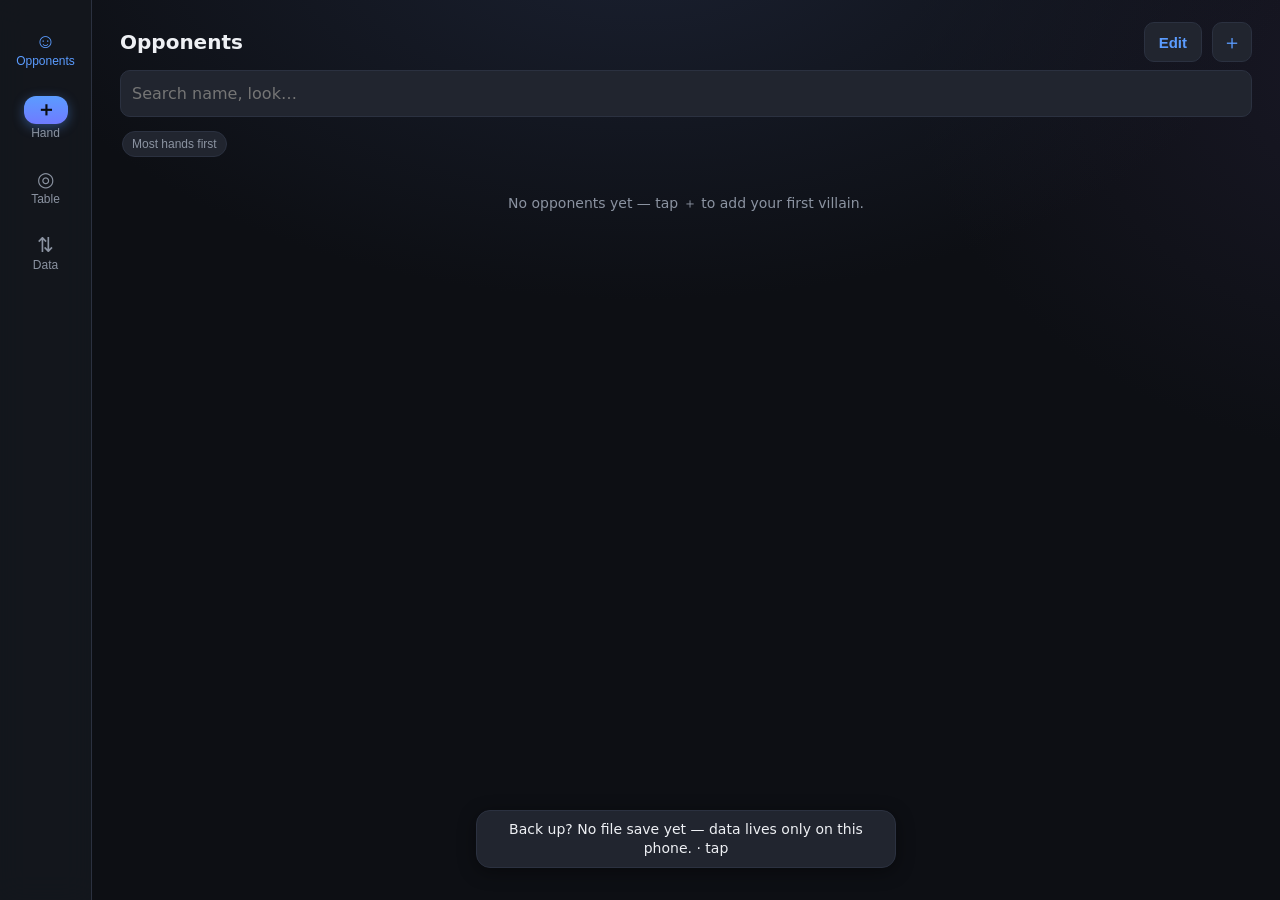
==== commit 398ebfe6: "Turn Probing gets a Bluff chip; zoom disabled; "Most hands first" opponents sort (v117) - Turn Probi" ====
--- a/index.html
+++ b/index.html
@@ -2,7 +2,7 @@
 <html lang="en">
 <head>
 <meta charset="utf-8">
-<meta name="viewport" content="width=device-width, initial-scale=1, viewport-fit=cover">
+<meta name="viewport" content="width=device-width, initial-scale=1, maximum-scale=1, user-scalable=no, viewport-fit=cover">
 <title>Short Deck Journal</title>
 <meta name="theme-color" content="#0f1115">
 <link rel="manifest" href="manifest.webmanifest">
@@ -24,6 +24,7 @@
   </header>
   <input id="opp-search" type="search" placeholder="Search name, look…" autocomplete="off">
   <div class="showexp-row">
+    <button id="opp-sort-hands" class="chip mini" title="Sort each group by how many hands you have on them">Most hands first</button>
   </div>
   <div id="opp-new" class="panel hidden">
     <input id="opp-new-name" placeholder="Name / nickname" autocomplete="off">
@@ -115,9 +116,9 @@
     </div>
     <div id="od-hfind-read" class="hfind-read"></div>
     <div id="od-hfind-words" class="hfind-words hidden">
-      <b>Actions</b> bet · check · call · raise · fold · jam / shove / all-in · limp · open · isolate / iso · 3bet · 4bet · 5bet · cold call / flat · limp-reraise · c-bet · donk / lead · check-raise · check-call · check-fold · check back · bet-fold · bet-call · double barrel · triple barrel · aggressor (bet or raised: turn aggressor, flop aggressor; preflop aggressor = PFR)<br>
+      <b>Actions</b> bet · check · call · raise (postflop — preflop it’s open / iso / 3bet, or say raise preflop) · fold · jam / shove / all-in · limp · open · isolate / iso · 3bet · 4bet · 5bet · cold call / flat · limp-reraise · c-bet · donk / lead · BXT / bet when checked to / stab (bets after the last street’s aggressor checks to him — the PFR on the flop) · check-raise · check-call · check-fold · check back · bet-fold · bet-call · double barrel · triple barrel · aggressor (bet or raised: turn aggressor, flop aggressor; preflop aggressor = PFR)<br>
       <b>Lines</b> one letter per street, flop → turn → river: B bet · X check · C call · R raise · F fold — BBB · BXB · XXB · RCB · XCF; two letters is flop + turn (BB, BX, CC); a dash is that street anything: -BB is turn + river, --B river only, -X- checked the turn, B-B bet flop and river. A small letter then a capital is two moves on one street: BBxR bet, bet, check-raise river · -BxC bet turn, check-call river. Capital XR is the line (check flop, raise turn); xR or xr is a check-raise on one street — same for XC XF XB BF BC<br>
-      <b>Answering</b> folds to cbet · calls 3bet · raises the donk — the verb, then what he faced · faced raise (someone raised postflop and he still had to act; add a street: faced raise turn)<br>
+      <b>Answering</b> folds to cbet · calls 3bet · raises the donk · folds to BXT — the verb, then what he faced · faced raise (someone raised postflop and he still had to act; add a street: faced raise turn)<br>
       <b>Streets</b> preflop · flop · turn · river · postflop (flop, turn or river) — next to an action it goes with it; alone, "he played that street"<br>
       <b>Sizes</b> B33 · B50 · B66 · B75 · B100 · B150 · half pot · 2/3 · pot · overbet — postflop only, the same rungs as the Sizings grid<br>
       <b>Spot</b> PFR / preflop raiser · PFC / preflop caller · button · CO · HJ · MP / U4 / U5 · EP / UTG / U6–U9 · limped / SRP / 3bet pot / 4bet pot (he was in it — folded preflop doesn’t count) · no squid / one squid / two squids · heads-up / HUP · multiway / MWP · in position · out of position · showdown · cards shown · preflop all-in (someone all-in preflop and called — exclude preflop all-in drops them) — two seats or pot types in a row read as either one: U7 U6<br>
--- a/style.css
+++ b/style.css
@@ -7,7 +7,7 @@
   --shadow: 0 1px 2px rgba(0,0,0,.3), 0 6px 20px rgba(0,0,0,.22);
 }
 * { box-sizing: border-box; -webkit-tap-highlight-color: transparent; }
-html { -webkit-text-size-adjust: 100%; }
+html { -webkit-text-size-adjust: 100%; touch-action: manipulation; }
 body {
   margin: 0; color: var(--text);
   background:
@@ -979,6 +979,52 @@
 /* reads picker: role heading (As PFR / As PFC) and its indented When Bet / When X rows */
 .tagrole { font-size: 12px; font-weight: 600; color: var(--text); margin: 8px 0 4px; }
 .roleblock { margin-left: 8px; padding-left: 8px; border-left: 2px solid var(--line); }
+
+/* ---- Reads picker (v104, poker-journal's) ----
+   One card per street; label in a shared left column, controls in the right
+   one. The role block is the grid and the pieces inside fold into it
+   (display: contents), so the label column can't wander down the card. */
+.readcat { margin: 0 0 10px; border: 1px solid var(--line); border-radius: 12px;
+  background: rgba(0, 0, 0, .16); overflow: hidden; }
+.rchead { display: flex; align-items: center; gap: 8px; padding: 7px 11px;
+  background: var(--panel2); border-bottom: 1px solid var(--line); }
+.rctitle { font-size: 12.5px; font-weight: 700; letter-spacing: .02em; }
+.rcfold { width: 16px; height: 16px; flex: none; margin: 0 -2px 0 -3px; padding: 0;
+  background: none; border: 0; color: var(--muted); cursor: pointer;
+  display: flex; align-items: center; justify-content: center;
+  -webkit-appearance: none; appearance: none; }
+.rcfold::before { content: ""; width: 0; height: 0; border-style: solid;
+  border-width: 4.5px 0 4.5px 6px; border-color: transparent transparent transparent currentColor;
+  transform: rotate(90deg); transition: transform .12s ease; }
+.readcat.shut .rcfold::before { transform: rotate(0deg); }
+.rcfold:active { color: var(--text); }
+.readcat.shut .rchead { border-bottom: 0; }
+.rcn { margin-left: auto; font-size: 11px; font-weight: 700; color: var(--accent);
+  background: #1c2c47; border: 1px solid var(--accent); border-radius: 999px; padding: 0 7px; }
+/* SD labels run longer than NLHE's ("Protect Draw complete"): past 40% the
+   label wraps rather than squeezing the chips beside it onto two rows */
+.roleblk { display: grid; grid-template-columns: fit-content(40%) 1fr;
+  column-gap: 10px; align-items: center; padding: 7px 11px 9px; }
+.roleblk + .roleblk { border-top: 1px solid var(--line); }
+.readcat .readsub, .readlines { display: contents; }
+.rolehead, .readcat .rslabel, .roleblk .chiprow, .roleblk .chipnote { grid-column: 1 / -1; }
+.rolehead { font-size: 11px; font-weight: 700; text-transform: uppercase; letter-spacing: .07em;
+  color: var(--accent); margin: 0; padding: 2px 0 4px; }
+.readcat .rslabel { margin: 0; padding: 10px 0 3px; font-size: 11px; font-weight: 800;
+  letter-spacing: .09em; color: var(--text); opacity: .78; }
+.roleblk .chiprow { padding: 5px 0; }
+.readlines > :nth-child(n+3) { border-top: 1px solid var(--line); }
+.readlines + .chiprow { border-top: 1px solid var(--line); margin-top: 0; }
+.rllab { font-size: 13px; line-height: 1.25; color: var(--muted); padding: 6px 0; min-width: 74px; }
+.rllab.on { color: var(--text); font-weight: 600; }
+.rlctl { display: flex; flex-wrap: wrap; align-items: center; gap: 6px; padding: 5px 0; }
+.rlctl .bubbles { gap: 6px; }
+.rllab.rlwide, .rlctl.rlwide { grid-column: 1 / -1; }
+.rllab.rlwide { padding-bottom: 0; }
+.rlctl.rlwide { padding-top: 4px; }
+.readlines > .rlctl.rlwide { border-top: 0; }
+/* four word chips sit 2×2, five or more three across */
+.rlctl.rlgrid { display: grid; grid-template-columns: repeat(var(--cols, 3), max-content); gap: 6px 8px; justify-items: start; }
 
 .stk { cursor: pointer; -webkit-tap-highlight-color: transparent; }
 .stk:hover { outline: 1px solid var(--accent); }
